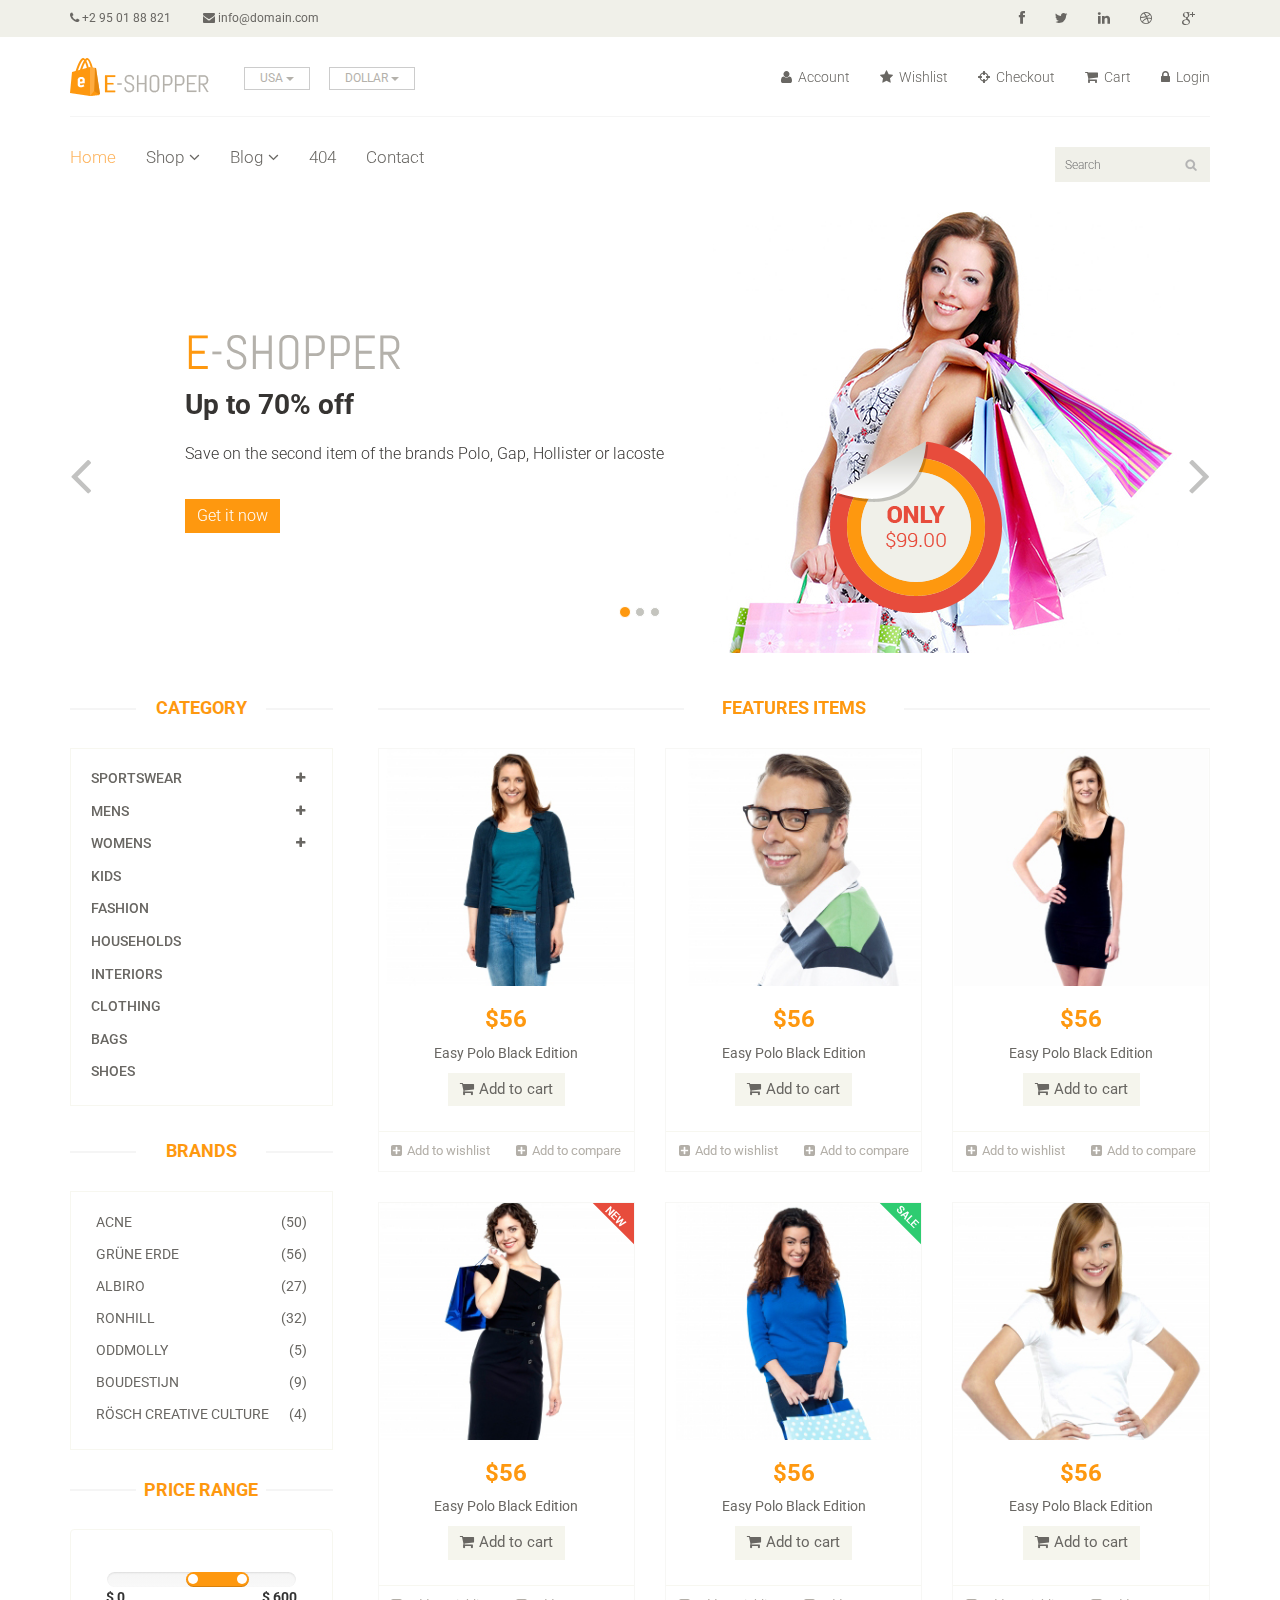
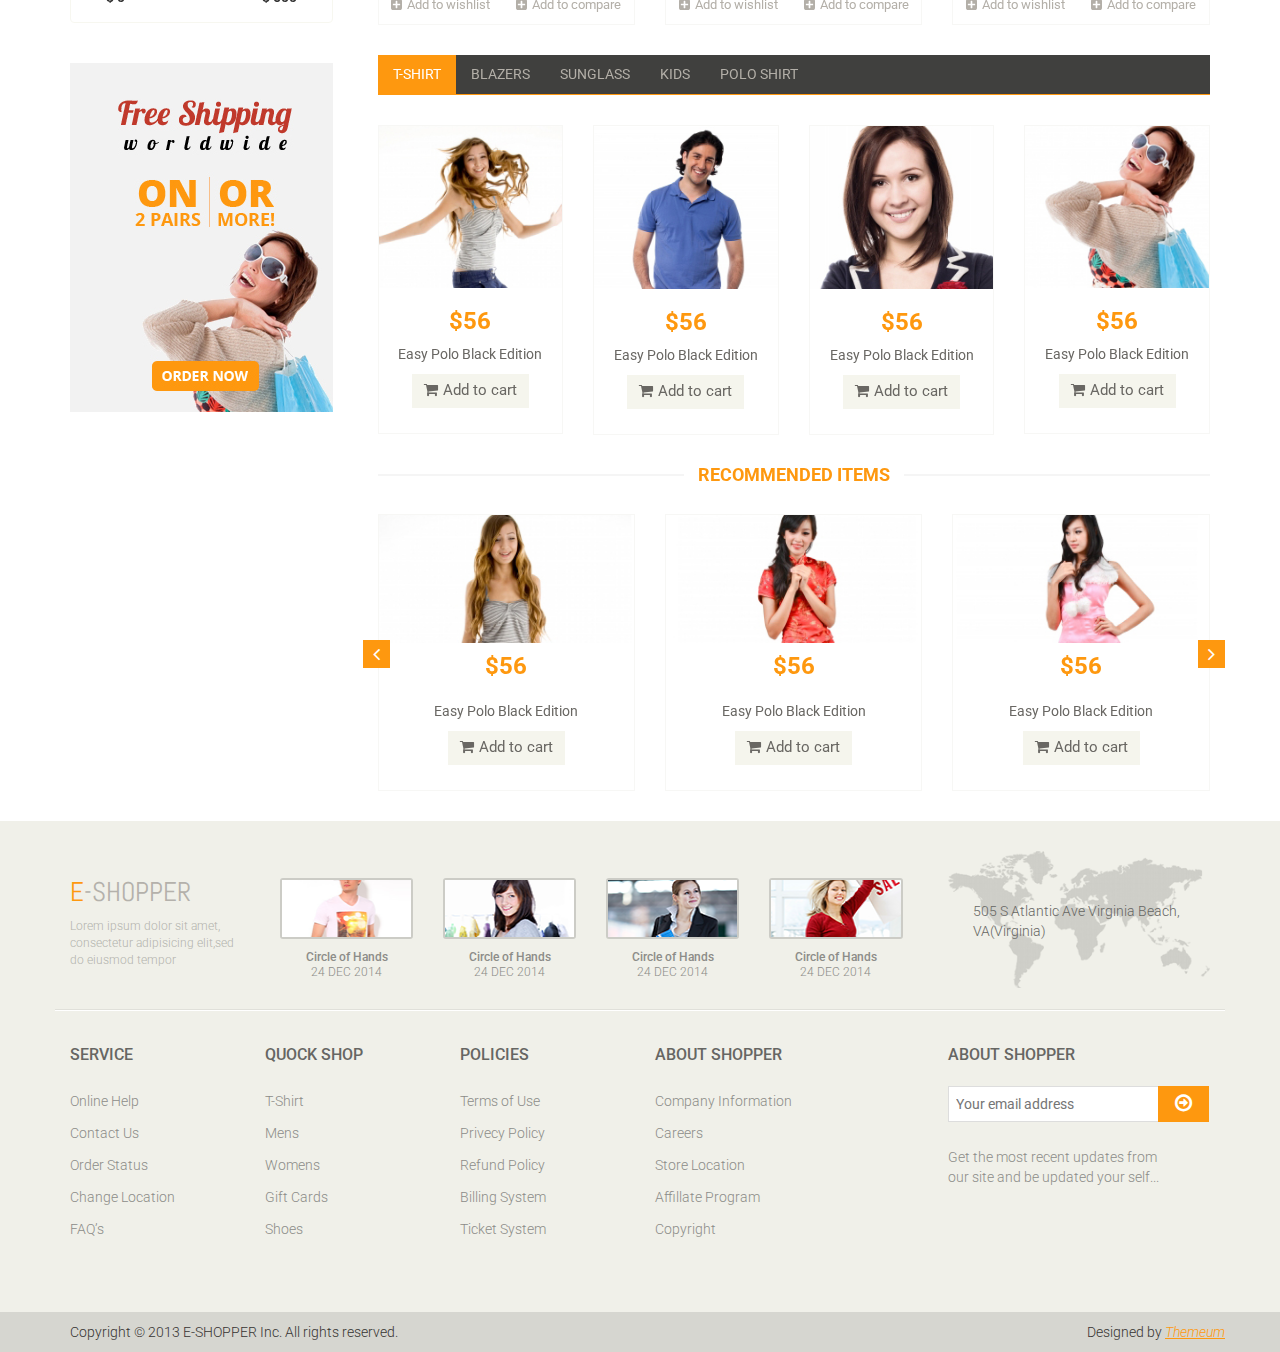
==== index.html @ 691a2422 "ss" ====
<!DOCTYPE html>
<html lang="en">
<head>
    <meta charset="utf-8">
    <meta name="viewport" content="width=device-width, initial-scale=1.0">
    <meta name="description" content="">
    <meta name="author" content="">
    <title>Home | E-Shopper</title>
    <link href="css/bootstrap.min.css" rel="stylesheet">
    <link href="css/font-awesome.min.css" rel="stylesheet">
    <link href="css/prettyPhoto.css" rel="stylesheet">
    <link href="css/price-range.css" rel="stylesheet">
    <link href="css/animate.css" rel="stylesheet">
	<link href="css/main.css" rel="stylesheet">
	<link href="css/responsive.css" rel="stylesheet">
    <!--[if lt IE 9]>
    <script src="js/html5shiv.js"></script>
    <script src="js/respond.min.js"></script>
    <![endif]-->       
    <link rel="shortcut icon" href="images/ico/favicon.ico">
    <link rel="apple-touch-icon-precomposed" sizes="144x144" href="images/ico/apple-touch-icon-144-precomposed.png">
    <link rel="apple-touch-icon-precomposed" sizes="114x114" href="images/ico/apple-touch-icon-114-precomposed.png">
    <link rel="apple-touch-icon-precomposed" sizes="72x72" href="images/ico/apple-touch-icon-72-precomposed.png">
    <link rel="apple-touch-icon-precomposed" href="images/ico/apple-touch-icon-57-precomposed.png">
</head><!--/head-->

<body>
	<header id="header"><!--header-->
		<div class="header_top"><!--header_top-->
			<div class="container">
				<div class="row">
					<div class="col-sm-6">
						<div class="contactinfo">
							<ul class="nav nav-pills">
								<li><a href="#"><i class="fa fa-phone"></i> +2 95 01 88 821</a></li>
								<li><a href="#"><i class="fa fa-envelope"></i> info@domain.com</a></li>
							</ul>
						</div>
					</div>
					<div class="col-sm-6">
						<div class="social-icons pull-right">
							<ul class="nav navbar-nav">
								<li><a href="#"><i class="fa fa-facebook"></i></a></li>
								<li><a href="#"><i class="fa fa-twitter"></i></a></li>
								<li><a href="#"><i class="fa fa-linkedin"></i></a></li>
								<li><a href="#"><i class="fa fa-dribbble"></i></a></li>
								<li><a href="#"><i class="fa fa-google-plus"></i></a></li>
							</ul>
						</div>
					</div>
				</div>
			</div>
		</div><!--/header_top-->
		
		<div class="header-middle"><!--header-middle-->
			<div class="container">
				<div class="row">
					<div class="col-sm-4">
						<div class="logo pull-left">
							<a href="index.html"><img src="images/home/logo.png" alt="" /></a>
						</div>
						<div class="btn-group pull-right">
							<div class="btn-group">
								<button type="button" class="btn btn-default dropdown-toggle usa" data-toggle="dropdown">
									USA
									<span class="caret"></span>
								</button>
								<ul class="dropdown-menu">
									<li><a href="#">Canada</a></li>
									<li><a href="#">UK</a></li>
								</ul>
							</div>
							
							<div class="btn-group">
								<button type="button" class="btn btn-default dropdown-toggle usa" data-toggle="dropdown">
									DOLLAR
									<span class="caret"></span>
								</button>
								<ul class="dropdown-menu">
									<li><a href="#">Canadian Dollar</a></li>
									<li><a href="#">Pound</a></li>
								</ul>
							</div>
						</div>
					</div>
					<div class="col-sm-8">
						<div class="shop-menu pull-right">
							<ul class="nav navbar-nav">
								<li><a href="#"><i class="fa fa-user"></i> Account</a></li>
								<li><a href="#"><i class="fa fa-star"></i> Wishlist</a></li>
								<li><a href="checkout.html"><i class="fa fa-crosshairs"></i> Checkout</a></li>
								<li><a href="cart.html"><i class="fa fa-shopping-cart"></i> Cart</a></li>
								<li><a href="login.html"><i class="fa fa-lock"></i> Login</a></li>
							</ul>
						</div>
					</div>
				</div>
			</div>
		</div><!--/header-middle-->
	
		<div class="header-bottom"><!--header-bottom-->
			<div class="container">
				<div class="row">
					<div class="col-sm-9">
						<div class="navbar-header">
							<button type="button" class="navbar-toggle" data-toggle="collapse" data-target=".navbar-collapse">
								<span class="sr-only">Toggle navigation</span>
								<span class="icon-bar"></span>
								<span class="icon-bar"></span>
								<span class="icon-bar"></span>
							</button>
						</div>
						<div class="mainmenu pull-left">
							<ul class="nav navbar-nav collapse navbar-collapse">
								<li><a href="index.html" class="active">Home</a></li>
								<li class="dropdown"><a href="#">Shop<i class="fa fa-angle-down"></i></a>
                                    <ul role="menu" class="sub-menu">
                                        <li><a href="shop.html">Products</a></li>
										<li><a href="product-details.html">Product Details</a></li> 
										<li><a href="checkout.html">Checkout</a></li> 
										<li><a href="cart.html">Cart</a></li> 
										<li><a href="login.html">Login</a></li> 
                                    </ul>
                                </li> 
								<li class="dropdown"><a href="#">Blog<i class="fa fa-angle-down"></i></a>
                                    <ul role="menu" class="sub-menu">
                                        <li><a href="blog.html">Blog List</a></li>
										<li><a href="blog-single.html">Blog Single</a></li>
                                    </ul>
                                </li> 
								<li><a href="404.html">404</a></li>
								<li><a href="contact-us.html">Contact</a></li>
							</ul>
						</div>
					</div>
					<div class="col-sm-3">
						<div class="search_box pull-right">
							<input type="text" placeholder="Search"/>
						</div>
					</div>
				</div>
			</div>
		</div><!--/header-bottom-->
	</header><!--/header-->
	
	<section id="slider"><!--slider-->
		<div class="container">
			<div class="row">
				<div class="col-sm-12">
					<div id="slider-carousel" class="carousel slide" data-ride="carousel">
						<ol class="carousel-indicators">
							<li data-target="#slider-carousel" data-slide-to="0" class="active"></li>
							<li data-target="#slider-carousel" data-slide-to="1"></li>
							<li data-target="#slider-carousel" data-slide-to="2"></li>
						</ol>
						
						<div class="carousel-inner">
							<div class="item active">
								<div class="col-sm-6">
									<h1><span>E</span>-SHOPPER</h1>
									<h2>Up to 70% off</h2>
									<p>Save on the second item of the brands Polo, Gap, Hollister or lacoste</p>
									<button type="button" class="btn btn-default get">Get it now</button>
								</div>
								<div class="col-sm-6">
									<img src="images/home/girl1.jpg" class="girl img-responsive" alt="" />
									<img src="images/home/pricing.png"  class="pricing" alt="" />
								</div>
							</div>
							<div class="item">
								<div class="col-sm-6">
									<h1><span>New</span> collection</h1>
									
									<p>Keep up with the latest trends, thanks to our women’s new arrivals. Browse the freshest of styles in our summer collection </p>
									<button type="button" class="btn btn-default get">Get it now</button>
								</div>
								<div class="col-sm-6">
									<img src="images/home/girl2.jpg" class="girl img-responsive" alt="" />
									<img src="images/home/pricing.png"  class="pricing" alt="" />
								</div>
							</div>
							
							<div class="item">
								<div class="col-sm-6">
									<h1><span>Free</span> Shipping</h1>
									<h2>Get free shipping on your favorite items</h2>
									<p> </p>
									<button type="button" class="btn btn-default get">Get it now</button>
								</div>
								<div class="col-sm-6">
									<img src="images/home/girl3.jpg" class="girl img-responsive" alt="" />
									<img src="images/home/pricing.png" class="pricing" alt="" />
								</div>
							</div>
							
						</div>
						
						<a href="#slider-carousel" class="left control-carousel hidden-xs" data-slide="prev">
							<i class="fa fa-angle-left"></i>
						</a>
						<a href="#slider-carousel" class="right control-carousel hidden-xs" data-slide="next">
							<i class="fa fa-angle-right"></i>
						</a>
					</div>
					
				</div>
			</div>
		</div>
	</section><!--/slider-->
	
	<section>
		<div class="container">
			<div class="row">
				<div class="col-sm-3">
					<div class="left-sidebar">
						<h2>Category</h2>
						<div class="panel-group category-products" id="accordian"><!--category-productsr-->
							<div class="panel panel-default">
								<div class="panel-heading">
									<h4 class="panel-title">
										<a data-toggle="collapse" data-parent="#accordian" href="#sportswear">
											<span class="badge pull-right"><i class="fa fa-plus"></i></span>
											Sportswear
										</a>
									</h4>
								</div>
								<div id="sportswear" class="panel-collapse collapse">
									<div class="panel-body">
										<ul>
											<li><a href="#">Nike </a></li>
											<li><a href="#">Under Armour </a></li>
											<li><a href="#">Adidas </a></li>
											<li><a href="#">Puma</a></li>
											<li><a href="#">ASICS </a></li>
										</ul>
									</div>
								</div>
							</div>
							<div class="panel panel-default">
								<div class="panel-heading">
									<h4 class="panel-title">
										<a data-toggle="collapse" data-parent="#accordian" href="#mens">
											<span class="badge pull-right"><i class="fa fa-plus"></i></span>
											Mens
										</a>
									</h4>
								</div>
								<div id="mens" class="panel-collapse collapse">
									<div class="panel-body">
										<ul>
											<li><a href="#">Fendi</a></li>
											<li><a href="#">Guess</a></li>
											<li><a href="#">Valentino</a></li>
											<li><a href="#">Dior</a></li>
											<li><a href="#">Versace</a></li>
											<li><a href="#">Armani</a></li>
											<li><a href="#">Prada</a></li>
											<li><a href="#">Dolce and Gabbana</a></li>
											<li><a href="#">Chanel</a></li>
											<li><a href="#">Gucci</a></li>
										</ul>
									</div>
								</div>
							</div>
							
							<div class="panel panel-default">
								<div class="panel-heading">
									<h4 class="panel-title">
										<a data-toggle="collapse" data-parent="#accordian" href="#womens">
											<span class="badge pull-right"><i class="fa fa-plus"></i></span>
											Womens
										</a>
									</h4>
								</div>
								<div id="womens" class="panel-collapse collapse">
									<div class="panel-body">
										<ul>
											<li><a href="#">Fendi</a></li>
											<li><a href="#">Guess</a></li>
											<li><a href="#">Valentino</a></li>
											<li><a href="#">Dior</a></li>
											<li><a href="#">Versace</a></li>
										</ul>
									</div>
								</div>
							</div>
							<div class="panel panel-default">
								<div class="panel-heading">
									<h4 class="panel-title"><a href="#">Kids</a></h4>
								</div>
							</div>
							<div class="panel panel-default">
								<div class="panel-heading">
									<h4 class="panel-title"><a href="#">Fashion</a></h4>
								</div>
							</div>
							<div class="panel panel-default">
								<div class="panel-heading">
									<h4 class="panel-title"><a href="#">Households</a></h4>
								</div>
							</div>
							<div class="panel panel-default">
								<div class="panel-heading">
									<h4 class="panel-title"><a href="#">Interiors</a></h4>
								</div>
							</div>
							<div class="panel panel-default">
								<div class="panel-heading">
									<h4 class="panel-title"><a href="#">Clothing</a></h4>
								</div>
							</div>
							<div class="panel panel-default">
								<div class="panel-heading">
									<h4 class="panel-title"><a href="#">Bags</a></h4>
								</div>
							</div>
							<div class="panel panel-default">
								<div class="panel-heading">
									<h4 class="panel-title"><a href="#">Shoes</a></h4>
								</div>
							</div>
						</div><!--/category-products-->
					
						<div class="brands_products"><!--brands_products-->
							<h2>Brands</h2>
							<div class="brands-name">
								<ul class="nav nav-pills nav-stacked">
									<li><a href="#"> <span class="pull-right">(50)</span>Acne</a></li>
									<li><a href="#"> <span class="pull-right">(56)</span>Grüne Erde</a></li>
									<li><a href="#"> <span class="pull-right">(27)</span>Albiro</a></li>
									<li><a href="#"> <span class="pull-right">(32)</span>Ronhill</a></li>
									<li><a href="#"> <span class="pull-right">(5)</span>Oddmolly</a></li>
									<li><a href="#"> <span class="pull-right">(9)</span>Boudestijn</a></li>
									<li><a href="#"> <span class="pull-right">(4)</span>Rösch creative culture</a></li>
								</ul>
							</div>
						</div><!--/brands_products-->
						
						<div class="price-range"><!--price-range-->
							<h2>Price Range</h2>
							<div class="well text-center">
								 <input type="text" class="span2" value="" data-slider-min="0" data-slider-max="600" data-slider-step="5" data-slider-value="[250,450]" id="sl2" ><br />
								 <b class="pull-left">$ 0</b> <b class="pull-right">$ 600</b>
							</div>
						</div><!--/price-range-->
						
						<div class="shipping text-center"><!--shipping-->
							<img src="images/home/shipping.jpg" alt="" />
						</div><!--/shipping-->
					
					</div>
				</div>
				
				<div class="col-sm-9 padding-right">
					<div class="features_items"><!--features_items-->
						<h2 class="title text-center">Features Items</h2>
						<div class="col-sm-4">
							<div class="product-image-wrapper">
								<div class="single-products">
										<div class="productinfo text-center">
											<img src="images/home/product1.jpg" alt="" />
											<h2>$56</h2>
											<p>Easy Polo Black Edition</p>
											<a href="#" class="btn btn-default add-to-cart"><i class="fa fa-shopping-cart"></i>Add to cart</a>
										</div>
										<div class="product-overlay">
											<div class="overlay-content">
												<h2>$56</h2>
												<p>Easy Polo Black Edition</p>
												<a href="#" class="btn btn-default add-to-cart"><i class="fa fa-shopping-cart"></i>Add to cart</a>
											</div>
										</div>
								</div>
								<div class="choose">
									<ul class="nav nav-pills nav-justified">
										<li><a href="#"><i class="fa fa-plus-square"></i>Add to wishlist</a></li>
										<li><a href="#"><i class="fa fa-plus-square"></i>Add to compare</a></li>
									</ul>
								</div>
							</div>
						</div>
						<div class="col-sm-4">
							<div class="product-image-wrapper">
								<div class="single-products">
									<div class="productinfo text-center">
										<img src="images/home/product2.jpg" alt="" />
										<h2>$56</h2>
										<p>Easy Polo Black Edition</p>
										<a href="#" class="btn btn-default add-to-cart"><i class="fa fa-shopping-cart"></i>Add to cart</a>
									</div>
									<div class="product-overlay">
										<div class="overlay-content">
											<h2>$56</h2>
											<p>Easy Polo Black Edition</p>
											<a href="#" class="btn btn-default add-to-cart"><i class="fa fa-shopping-cart"></i>Add to cart</a>
										</div>
									</div>
								</div>
								<div class="choose">
									<ul class="nav nav-pills nav-justified">
										<li><a href="#"><i class="fa fa-plus-square"></i>Add to wishlist</a></li>
										<li><a href="#"><i class="fa fa-plus-square"></i>Add to compare</a></li>
									</ul>
								</div>
							</div>
						</div>
						<div class="col-sm-4">
							<div class="product-image-wrapper">
								<div class="single-products">
									<div class="productinfo text-center">
										<img src="images/home/product3.jpg" alt="" />
										<h2>$56</h2>
										<p>Easy Polo Black Edition</p>
										<a href="#" class="btn btn-default add-to-cart"><i class="fa fa-shopping-cart"></i>Add to cart</a>
									</div>
									<div class="product-overlay">
										<div class="overlay-content">
											<h2>$56</h2>
											<p>Easy Polo Black Edition</p>
											<a href="#" class="btn btn-default add-to-cart"><i class="fa fa-shopping-cart"></i>Add to cart</a>
										</div>
									</div>
								</div>
								<div class="choose">
									<ul class="nav nav-pills nav-justified">
										<li><a href="#"><i class="fa fa-plus-square"></i>Add to wishlist</a></li>
										<li><a href="#"><i class="fa fa-plus-square"></i>Add to compare</a></li>
									</ul>
								</div>
							</div>
						</div>
						<div class="col-sm-4">
							<div class="product-image-wrapper">
								<div class="single-products">
									<div class="productinfo text-center">
										<img src="images/home/product4.jpg" alt="" />
										<h2>$56</h2>
										<p>Easy Polo Black Edition</p>
										<a href="product-details.html" class="btn btn-default add-to-cart"><i class="fa fa-shopping-cart"></i>Add to cart</a>
									</div>
									<div class="product-overlay">
										<div class="overlay-content">
											<h2>$56</h2>
											<p>Easy Polo Black Edition</p>
											<a href="product-details.html" class="btn btn-default add-to-cart"><i class="fa fa-shopping-cart"></i>Add to cart</a>
										</div>
									</div>
									<img src="images/home/new.png" class="new" alt="" />
								</div>
								<div class="choose">
									<ul class="nav nav-pills nav-justified">
										<li><a href="#"><i class="fa fa-plus-square"></i>Add to wishlist</a></li>
										<li><a href="#"><i class="fa fa-plus-square"></i>Add to compare</a></li>
									</ul>
								</div>
							</div>
						</div>
						<div class="col-sm-4">
							<div class="product-image-wrapper">
								<div class="single-products">
									<div class="productinfo text-center">
										<img src="images/home/product5.jpg" alt="" />
										<h2>$56</h2>
										<p>Easy Polo Black Edition</p>
										<a href="#" class="btn btn-default add-to-cart"><i class="fa fa-shopping-cart"></i>Add to cart</a>
									</div>
									<div class="product-overlay">
										<div class="overlay-content">
											<h2>$56</h2>
											<p>Easy Polo Black Edition</p>
											<a href="#" class="btn btn-default add-to-cart"><i class="fa fa-shopping-cart"></i>Add to cart</a>
										</div>
									</div>
									<img src="images/home/sale.png" class="new" alt="" />
								</div>
								<div class="choose">
									<ul class="nav nav-pills nav-justified">
										<li><a href="#"><i class="fa fa-plus-square"></i>Add to wishlist</a></li>
										<li><a href="#"><i class="fa fa-plus-square"></i>Add to compare</a></li>
									</ul>
								</div>
							</div>
						</div>
						<div class="col-sm-4">
							<div class="product-image-wrapper">
								<div class="single-products">
									<div class="productinfo text-center">
										<img src="images/home/product6.jpg" alt="" />
										<h2>$56</h2>
										<p>Easy Polo Black Edition</p>
										<a href="#" class="btn btn-default add-to-cart"><i class="fa fa-shopping-cart"></i>Add to cart</a>
									</div>
								
								</div>
								<div class="choose">
									<ul class="nav nav-pills nav-justified">
										<li><a href="#"><i class="fa fa-plus-square"></i>Add to wishlist</a></li>
										<li><a href="#"><i class="fa fa-plus-square"></i>Add to compare</a></li>
									</ul>
								</div>
							</div>
						</div>
						
					</div><!--features_items-->
					
					<div class="category-tab"><!--category-tab-->
						<div class="col-sm-12">
							<ul class="nav nav-tabs">
								<li class="active"><a href="#tshirt" data-toggle="tab">T-Shirt</a></li>
								<li><a href="#blazers" data-toggle="tab">Blazers</a></li>
								<li><a href="#sunglass" data-toggle="tab">Sunglass</a></li>
								<li><a href="#kids" data-toggle="tab">Kids</a></li>
								<li><a href="#poloshirt" data-toggle="tab">Polo shirt</a></li>
							</ul>
						</div>
						<div class="tab-content">
							<div class="tab-pane fade active in" id="tshirt" >
								<div class="col-sm-3">
									<div class="product-image-wrapper">
										<div class="single-products">
											<div class="productinfo text-center">
												<img src="images/home/gallery1.jpg" alt="" />
												<h2>$56</h2>
												<p>Easy Polo Black Edition</p>
												<a href="#" class="btn btn-default add-to-cart"><i class="fa fa-shopping-cart"></i>Add to cart</a>
											</div>
											
										</div>
									</div>
								</div>
								<div class="col-sm-3">
									<div class="product-image-wrapper">
										<div class="single-products">
											<div class="productinfo text-center">
												<img src="images/home/gallery2.jpg" alt="" />
												<h2>$56</h2>
												<p>Easy Polo Black Edition</p>
												<a href="#" class="btn btn-default add-to-cart"><i class="fa fa-shopping-cart"></i>Add to cart</a>
											</div>
											
										</div>
									</div>
								</div>
								<div class="col-sm-3">
									<div class="product-image-wrapper">
										<div class="single-products">
											<div class="productinfo text-center">
												<img src="images/home/gallery3.jpg" alt="" />
												<h2>$56</h2>
												<p>Easy Polo Black Edition</p>
												<a href="#" class="btn btn-default add-to-cart"><i class="fa fa-shopping-cart"></i>Add to cart</a>
											</div>
											
										</div>
									</div>
								</div>
								<div class="col-sm-3">
									<div class="product-image-wrapper">
										<div class="single-products">
											<div class="productinfo text-center">
												<img src="images/home/gallery4.jpg" alt="" />
												<h2>$56</h2>
												<p>Easy Polo Black Edition</p>
												<a href="#" class="btn btn-default add-to-cart"><i class="fa fa-shopping-cart"></i>Add to cart</a>
											</div>
											
										</div>
									</div>
								</div>
							</div>
							
							<div class="tab-pane fade" id="blazers" >
								<div class="col-sm-3">
									<div class="product-image-wrapper">
										<div class="single-products">
											<div class="productinfo text-center">
												<img src="images/home/gallery4.jpg" alt="" />
												<h2>$56</h2>
												<p>Easy Polo Black Edition</p>
												<a href="#" class="btn btn-default add-to-cart"><i class="fa fa-shopping-cart"></i>Add to cart</a>
											</div>
											
										</div>
									</div>
								</div>
								<div class="col-sm-3">
									<div class="product-image-wrapper">
										<div class="single-products">
											<div class="productinfo text-center">
												<img src="images/home/gallery3.jpg" alt="" />
												<h2>$56</h2>
												<p>Easy Polo Black Edition</p>
												<a href="#" class="btn btn-default add-to-cart"><i class="fa fa-shopping-cart"></i>Add to cart</a>
											</div>
											
										</div>
									</div>
								</div>
								<div class="col-sm-3">
									<div class="product-image-wrapper">
										<div class="single-products">
											<div class="productinfo text-center">
												<img src="images/home/gallery2.jpg" alt="" />
												<h2>$56</h2>
												<p>Easy Polo Black Edition</p>
												<a href="#" class="btn btn-default add-to-cart"><i class="fa fa-shopping-cart"></i>Add to cart</a>
											</div>
											
										</div>
									</div>
								</div>
								<div class="col-sm-3">
									<div class="product-image-wrapper">
										<div class="single-products">
											<div class="productinfo text-center">
												<img src="images/home/gallery1.jpg" alt="" />
												<h2>$56</h2>
												<p>Easy Polo Black Edition</p>
												<a href="#" class="btn btn-default add-to-cart"><i class="fa fa-shopping-cart"></i>Add to cart</a>
											</div>
											
										</div>
									</div>
								</div>
							</div>
							
							<div class="tab-pane fade" id="sunglass" >
								<div class="col-sm-3">
									<div class="product-image-wrapper">
										<div class="single-products">
											<div class="productinfo text-center">
												<img src="images/home/gallery3.jpg" alt="" />
												<h2>$56</h2>
												<p>Easy Polo Black Edition</p>
												<a href="#" class="btn btn-default add-to-cart"><i class="fa fa-shopping-cart"></i>Add to cart</a>
											</div>
											
										</div>
									</div>
								</div>
								<div class="col-sm-3">
									<div class="product-image-wrapper">
										<div class="single-products">
											<div class="productinfo text-center">
												<img src="images/home/gallery4.jpg" alt="" />
												<h2>$56</h2>
												<p>Easy Polo Black Edition</p>
												<a href="#" class="btn btn-default add-to-cart"><i class="fa fa-shopping-cart"></i>Add to cart</a>
											</div>
											
										</div>
									</div>
								</div>
								<div class="col-sm-3">
									<div class="product-image-wrapper">
										<div class="single-products">
											<div class="productinfo text-center">
												<img src="images/home/gallery1.jpg" alt="" />
												<h2>$56</h2>
												<p>Easy Polo Black Edition</p>
												<a href="#" class="btn btn-default add-to-cart"><i class="fa fa-shopping-cart"></i>Add to cart</a>
											</div>
											
										</div>
									</div>
								</div>
								<div class="col-sm-3">
									<div class="product-image-wrapper">
										<div class="single-products">
											<div class="productinfo text-center">
												<img src="images/home/gallery2.jpg" alt="" />
												<h2>$56</h2>
												<p>Easy Polo Black Edition</p>
												<a href="#" class="btn btn-default add-to-cart"><i class="fa fa-shopping-cart"></i>Add to cart</a>
											</div>
											
										</div>
									</div>
								</div>
							</div>
							
							<div class="tab-pane fade" id="kids" >
								<div class="col-sm-3">
									<div class="product-image-wrapper">
										<div class="single-products">
											<div class="productinfo text-center">
												<img src="images/home/gallery1.jpg" alt="" />
												<h2>$56</h2>
												<p>Easy Polo Black Edition</p>
												<a href="#" class="btn btn-default add-to-cart"><i class="fa fa-shopping-cart"></i>Add to cart</a>
											</div>
											
										</div>
									</div>
								</div>
								<div class="col-sm-3">
									<div class="product-image-wrapper">
										<div class="single-products">
											<div class="productinfo text-center">
												<img src="images/home/gallery2.jpg" alt="" />
												<h2>$56</h2>
												<p>Easy Polo Black Edition</p>
												<a href="#" class="btn btn-default add-to-cart"><i class="fa fa-shopping-cart"></i>Add to cart</a>
											</div>
											
										</div>
									</div>
								</div>
								<div class="col-sm-3">
									<div class="product-image-wrapper">
										<div class="single-products">
											<div class="productinfo text-center">
												<img src="images/home/gallery3.jpg" alt="" />
												<h2>$56</h2>
												<p>Easy Polo Black Edition</p>
												<a href="#" class="btn btn-default add-to-cart"><i class="fa fa-shopping-cart"></i>Add to cart</a>
											</div>
											
										</div>
									</div>
								</div>
								<div class="col-sm-3">
									<div class="product-image-wrapper">
										<div class="single-products">
											<div class="productinfo text-center">
												<img src="images/home/gallery4.jpg" alt="" />
												<h2>$56</h2>
												<p>Easy Polo Black Edition</p>
												<a href="#" class="btn btn-default add-to-cart"><i class="fa fa-shopping-cart"></i>Add to cart</a>
											</div>
											
										</div>
									</div>
								</div>
							</div>
							
							<div class="tab-pane fade" id="poloshirt" >
								<div class="col-sm-3">
									<div class="product-image-wrapper">
										<div class="single-products">
											<div class="productinfo text-center">
												<img src="images/home/gallery2.jpg" alt="" />
												<h2>$56</h2>
												<p>Easy Polo Black Edition</p>
												<a href="#" class="btn btn-default add-to-cart"><i class="fa fa-shopping-cart"></i>Add to cart</a>
											</div>
											
										</div>
									</div>
								</div>
								<div class="col-sm-3">
									<div class="product-image-wrapper">
										<div class="single-products">
											<div class="productinfo text-center">
												<img src="images/home/gallery4.jpg" alt="" />
												<h2>$56</h2>
												<p>Easy Polo Black Edition</p>
												<a href="#" class="btn btn-default add-to-cart"><i class="fa fa-shopping-cart"></i>Add to cart</a>
											</div>
											
										</div>
									</div>
								</div>
								<div class="col-sm-3">
									<div class="product-image-wrapper">
										<div class="single-products">
											<div class="productinfo text-center">
												<img src="images/home/gallery3.jpg" alt="" />
												<h2>$56</h2>
												<p>Easy Polo Black Edition</p>
												<a href="#" class="btn btn-default add-to-cart"><i class="fa fa-shopping-cart"></i>Add to cart</a>
											</div>
											
										</div>
									</div>
								</div>
								<div class="col-sm-3">
									<div class="product-image-wrapper">
										<div class="single-products">
											<div class="productinfo text-center">
												<img src="images/home/gallery1.jpg" alt="" />
												<h2>$56</h2>
												<p>Easy Polo Black Edition</p>
												<a href="#" class="btn btn-default add-to-cart"><i class="fa fa-shopping-cart"></i>Add to cart</a>
											</div>
											
										</div>
									</div>
								</div>
							</div>
						</div>
					</div><!--/category-tab-->
					
					<div class="recommended_items"><!--recommended_items-->
						<h2 class="title text-center">recommended items</h2>
						
						<div id="recommended-item-carousel" class="carousel slide" data-ride="carousel">
							<div class="carousel-inner">
								<div class="item active">	
									<div class="col-sm-4">
										<div class="product-image-wrapper">
											<div class="single-products">
												<div class="productinfo text-center">
													<img src="images/home/recommend1.jpg" alt="" />
													<h2>$56</h2>
													<p>Easy Polo Black Edition</p>
													<a href="#" class="btn btn-default add-to-cart"><i class="fa fa-shopping-cart"></i>Add to cart</a>
												</div>
												
											</div>
										</div>
									</div>
									<div class="col-sm-4">
										<div class="product-image-wrapper">
											<div class="single-products">
												<div class="productinfo text-center">
													<img src="images/home/recommend2.jpg" alt="" />
													<h2>$56</h2>
													<p>Easy Polo Black Edition</p>
													<a href="#" class="btn btn-default add-to-cart"><i class="fa fa-shopping-cart"></i>Add to cart</a>
												</div>
												
											</div>
										</div>
									</div>
									<div class="col-sm-4">
										<div class="product-image-wrapper">
											<div class="single-products">
												<div class="productinfo text-center">
													<img src="images/home/recommend3.jpg" alt="" />
													<h2>$56</h2>
													<p>Easy Polo Black Edition</p>
													<a href="#" class="btn btn-default add-to-cart"><i class="fa fa-shopping-cart"></i>Add to cart</a>
												</div>
												
											</div>
										</div>
									</div>
								</div>
								<div class="item">	
									<div class="col-sm-4">
										<div class="product-image-wrapper">
											<div class="single-products">
												<div class="productinfo text-center">
													<img src="images/home/recommend1.jpg" alt="" />
													<h2>$56</h2>
													<p>Easy Polo Black Edition</p>
													<a href="#" class="btn btn-default add-to-cart"><i class="fa fa-shopping-cart"></i>Add to cart</a>
												</div>
												
											</div>
										</div>
									</div>
									<div class="col-sm-4">
										<div class="product-image-wrapper">
											<div class="single-products">
												<div class="productinfo text-center">
													<img src="images/home/recommend2.jpg" alt="" />
													<h2>$56</h2>
													<p>Easy Polo Black Edition</p>
													<a href="#" class="btn btn-default add-to-cart"><i class="fa fa-shopping-cart"></i>Add to cart</a>
												</div>
												
											</div>
										</div>
									</div>
									<div class="col-sm-4">
										<div class="product-image-wrapper">
											<div class="single-products">
												<div class="productinfo text-center">
													<img src="images/home/recommend3.jpg" alt="" />
													<h2>$56</h2>
													<p>Easy Polo Black Edition</p>
													<a href="#" class="btn btn-default add-to-cart"><i class="fa fa-shopping-cart"></i>Add to cart</a>
												</div>
												
											</div>
										</div>
									</div>
								</div>
							</div>
							 <a class="left recommended-item-control" href="#recommended-item-carousel" data-slide="prev">
								<i class="fa fa-angle-left"></i>
							  </a>
							  <a class="right recommended-item-control" href="#recommended-item-carousel" data-slide="next">
								<i class="fa fa-angle-right"></i>
							  </a>			
						</div>
					</div><!--/recommended_items-->
					
				</div>
			</div>
		</div>
	</section>
	
	<footer id="footer"><!--Footer-->
		<div class="footer-top">
			<div class="container">
				<div class="row">
					<div class="col-sm-2">
						<div class="companyinfo">
							<h2><span>e</span>-shopper</h2>
							<p>Lorem ipsum dolor sit amet, consectetur adipisicing elit,sed do eiusmod tempor</p>
						</div>
					</div>
					<div class="col-sm-7">
						<div class="col-sm-3">
							<div class="video-gallery text-center">
								<a href="#">
									<div class="iframe-img">
										<img src="images/home/iframe1.png" alt="" />
									</div>
									<div class="overlay-icon">
										<i class="fa fa-play-circle-o"></i>
									</div>
								</a>
								<p>Circle of Hands</p>
								<h2>24 DEC 2014</h2>
							</div>
						</div>
						
						<div class="col-sm-3">
							<div class="video-gallery text-center">
								<a href="#">
									<div class="iframe-img">
										<img src="images/home/iframe2.png" alt="" />
									</div>
									<div class="overlay-icon">
										<i class="fa fa-play-circle-o"></i>
									</div>
								</a>
								<p>Circle of Hands</p>
								<h2>24 DEC 2014</h2>
							</div>
						</div>
						
						<div class="col-sm-3">
							<div class="video-gallery text-center">
								<a href="#">
									<div class="iframe-img">
										<img src="images/home/iframe3.png" alt="" />
									</div>
									<div class="overlay-icon">
										<i class="fa fa-play-circle-o"></i>
									</div>
								</a>
								<p>Circle of Hands</p>
								<h2>24 DEC 2014</h2>
							</div>
						</div>
						
						<div class="col-sm-3">
							<div class="video-gallery text-center">
								<a href="#">
									<div class="iframe-img">
										<img src="images/home/iframe4.png" alt="" />
									</div>
									<div class="overlay-icon">
										<i class="fa fa-play-circle-o"></i>
									</div>
								</a>
								<p>Circle of Hands</p>
								<h2>24 DEC 2014</h2>
							</div>
						</div>
					</div>
					<div class="col-sm-3">
						<div class="address">
							<img src="images/home/map.png" alt="" />
							<p>505 S Atlantic Ave Virginia Beach, VA(Virginia)</p>
						</div>
					</div>
				</div>
			</div>
		</div>
		
		<div class="footer-widget">
			<div class="container">
				<div class="row">
					<div class="col-sm-2">
						<div class="single-widget">
							<h2>Service</h2>
							<ul class="nav nav-pills nav-stacked">
								<li><a href="#">Online Help</a></li>
								<li><a href="#">Contact Us</a></li>
								<li><a href="#">Order Status</a></li>
								<li><a href="#">Change Location</a></li>
								<li><a href="#">FAQ’s</a></li>
							</ul>
						</div>
					</div>
					<div class="col-sm-2">
						<div class="single-widget">
							<h2>Quock Shop</h2>
							<ul class="nav nav-pills nav-stacked">
								<li><a href="#">T-Shirt</a></li>
								<li><a href="#">Mens</a></li>
								<li><a href="#">Womens</a></li>
								<li><a href="#">Gift Cards</a></li>
								<li><a href="#">Shoes</a></li>
							</ul>
						</div>
					</div>
					<div class="col-sm-2">
						<div class="single-widget">
							<h2>Policies</h2>
							<ul class="nav nav-pills nav-stacked">
								<li><a href="#">Terms of Use</a></li>
								<li><a href="#">Privecy Policy</a></li>
								<li><a href="#">Refund Policy</a></li>
								<li><a href="#">Billing System</a></li>
								<li><a href="#">Ticket System</a></li>
							</ul>
						</div>
					</div>
					<div class="col-sm-2">
						<div class="single-widget">
							<h2>About Shopper</h2>
							<ul class="nav nav-pills nav-stacked">
								<li><a href="#">Company Information</a></li>
								<li><a href="#">Careers</a></li>
								<li><a href="#">Store Location</a></li>
								<li><a href="#">Affillate Program</a></li>
								<li><a href="#">Copyright</a></li>
							</ul>
						</div>
					</div>
					<div class="col-sm-3 col-sm-offset-1">
						<div class="single-widget">
							<h2>About Shopper</h2>
							<form action="#" class="searchform">
								<input type="text" placeholder="Your email address" />
								<button type="submit" class="btn btn-default"><i class="fa fa-arrow-circle-o-right"></i></button>
								<p>Get the most recent updates from <br />our site and be updated your self...</p>
							</form>
						</div>
					</div>
					
				</div>
			</div>
		</div>
		
		<div class="footer-bottom">
			<div class="container">
				<div class="row">
					<p class="pull-left">Copyright © 2013 E-SHOPPER Inc. All rights reserved.</p>
					<p class="pull-right">Designed by <span><a target="_blank" href="http://www.themeum.com">Themeum</a></span></p>
				</div>
			</div>
		</div>
		
	</footer><!--/Footer-->
	

  
    <script src="js/jquery.js"></script>
	<script src="js/bootstrap.min.js"></script>
	<script src="js/jquery.scrollUp.min.js"></script>
	<script src="js/price-range.js"></script>
    <script src="js/jquery.prettyPhoto.js"></script>
    <script src="js/main.js"></script>
</body>
</html>
---- css/prettyPhoto.css ----
div.pp_default .pp_top,div.pp_default .pp_top .pp_middle,div.pp_default .pp_top .pp_left,div.pp_default .pp_top .pp_right,div.pp_default .pp_bottom,div.pp_default .pp_bottom .pp_left,div.pp_default .pp_bottom .pp_middle,div.pp_default .pp_bottom .pp_right{height:13px}
div.pp_default .pp_top .pp_left{background:url(../images/prettyPhoto/default/sprite.png) -78px -93px no-repeat}
div.pp_default .pp_top .pp_middle{background:url(../images/prettyPhoto/default/sprite_x.png) top left repeat-x}
div.pp_default .pp_top .pp_right{background:url(../images/prettyPhoto/default/sprite.png) -112px -93px no-repeat}
div.pp_default .pp_content .ppt{color:#f8f8f8}
div.pp_default .pp_content_container .pp_left{background:url(../images/prettyPhoto/default/sprite_y.png) -7px 0 repeat-y;padding-left:13px}
div.pp_default .pp_content_container .pp_right{background:url(../images/prettyPhoto/default/sprite_y.png) top right repeat-y;padding-right:13px}
div.pp_default .pp_next:hover{background:url(../images/prettyPhoto/default/sprite_next.png) center right no-repeat;cursor:pointer}
div.pp_default .pp_previous:hover{background:url(../images/prettyPhoto/default/sprite_prev.png) center left no-repeat;cursor:pointer}
div.pp_default .pp_expand{background:url(../images/prettyPhoto/default/sprite.png) 0 -29px no-repeat;cursor:pointer;width:28px;height:28px}
div.pp_default .pp_expand:hover{background:url(../images/prettyPhoto/default/sprite.png) 0 -56px no-repeat;cursor:pointer}
div.pp_default .pp_contract{background:url(../images/prettyPhoto/default/sprite.png) 0 -84px no-repeat;cursor:pointer;width:28px;height:28px}
div.pp_default .pp_contract:hover{background:url(../images/prettyPhoto/default/sprite.png) 0 -113px no-repeat;cursor:pointer}
div.pp_default .pp_close{width:30px;height:30px;background:url(../images/prettyPhoto/default/sprite.png) 2px 1px no-repeat;cursor:pointer}
div.pp_default .pp_gallery ul li a{background:url(../images/prettyPhoto/default/default_thumb.png) center center #f8f8f8;border:1px solid #aaa}
div.pp_default .pp_social{margin-top:7px}
div.pp_default .pp_gallery a.pp_arrow_previous,div.pp_default .pp_gallery a.pp_arrow_next{position:static;left:auto}
div.pp_default .pp_nav .pp_play,div.pp_default .pp_nav .pp_pause{background:url(../images/prettyPhoto/default/sprite.png) -51px 1px no-repeat;height:30px;width:30px}
div.pp_default .pp_nav .pp_pause{background-position:-51px -29px}
div.pp_default a.pp_arrow_previous,div.pp_default a.pp_arrow_next{background:url(../images/prettyPhoto/default/sprite.png) -31px -3px no-repeat;height:20px;width:20px;margin:4px 0 0}
div.pp_default a.pp_arrow_next{left:52px;background-position:-82px -3px}
div.pp_default .pp_content_container .pp_details{margin-top:5px}
div.pp_default .pp_nav{clear:none;height:30px;width:110px;position:relative}
div.pp_default .pp_nav .currentTextHolder{font-family:Georgia;font-style:italic;color:#999;font-size:11px;left:75px;line-height:25px;position:absolute;top:2px;margin:0;padding:0 0 0 10px}
div.pp_default .pp_close:hover,div.pp_default .pp_nav .pp_play:hover,div.pp_default .pp_nav .pp_pause:hover,div.pp_default .pp_arrow_next:hover,div.pp_default .pp_arrow_previous:hover{opacity:0.7}
div.pp_default .pp_description{font-size:11px;font-weight:700;line-height:14px;margin:5px 50px 5px 0}
div.pp_default .pp_bottom .pp_left{background:url(../images/prettyPhoto/default/sprite.png) -78px -127px no-repeat}
div.pp_default .pp_bottom .pp_middle{background:url(../images/prettyPhoto/default/sprite_x.png) bottom left repeat-x}
div.pp_default .pp_bottom .pp_right{background:url(../images/prettyPhoto/default/sprite.png) -112px -127px no-repeat}
div.pp_default .pp_loaderIcon{background:url(../images/prettyPhoto/default/loader.gif) center center no-repeat}
div.light_rounded .pp_top .pp_left{background:url(../images/prettyPhoto/light_rounded/sprite.png) -88px -53px no-repeat}
div.light_rounded .pp_top .pp_right{background:url(../images/prettyPhoto/light_rounded/sprite.png) -110px -53px no-repeat}
div.light_rounded .pp_next:hover{background:url(../images/prettyPhoto/light_rounded/btnNext.png) center right no-repeat;cursor:pointer}
div.light_rounded .pp_previous:hover{background:url(../images/prettyPhoto/light_rounded/btnPrevious.png) center left no-repeat;cursor:pointer}
div.light_rounded .pp_expand{background:url(../images/prettyPhoto/light_rounded/sprite.png) -31px -26px no-repeat;cursor:pointer}
div.light_rounded .pp_expand:hover{background:url(../images/prettyPhoto/light_rounded/sprite.png) -31px -47px no-repeat;cursor:pointer}
div.light_rounded .pp_contract{background:url(../images/prettyPhoto/light_rounded/sprite.png) 0 -26px no-repeat;cursor:pointer}
div.light_rounded .pp_contract:hover{background:url(../images/prettyPhoto/light_rounded/sprite.png) 0 -47px no-repeat;cursor:pointer}
div.light_rounded .pp_close{width:75px;height:22px;background:url(../images/prettyPhoto/light_rounded/sprite.png) -1px -1px no-repeat;cursor:pointer}
div.light_rounded .pp_nav .pp_play{background:url(../images/prettyPhoto/light_rounded/sprite.png) -1px -100px no-repeat;height:15px;width:14px}
div.light_rounded .pp_nav .pp_pause{background:url(../images/prettyPhoto/light_rounded/sprite.png) -24px -100px no-repeat;height:15px;width:14px}
div.light_rounded .pp_arrow_previous{background:url(../images/prettyPhoto/light_rounded/sprite.png) 0 -71px no-repeat}
div.light_rounded .pp_arrow_next{background:url(../images/prettyPhoto/light_rounded/sprite.png) -22px -71px no-repeat}
div.light_rounded .pp_bottom .pp_left{background:url(../images/prettyPhoto/light_rounded/sprite.png) -88px -80px no-repeat}
div.light_rounded .pp_bottom .pp_right{background:url(../images/prettyPhoto/light_rounded/sprite.png) -110px -80px no-repeat}
div.dark_rounded .pp_top .pp_left{background:url(../images/prettyPhoto/dark_rounded/sprite.png) -88px -53px no-repeat}
div.dark_rounded .pp_top .pp_right{background:url(../images/prettyPhoto/dark_rounded/sprite.png) -110px -53px no-repeat}
div.dark_rounded .pp_content_container .pp_left{background:url(../images/prettyPhoto/dark_rounded/contentPattern.png) top left repeat-y}
div.dark_rounded .pp_content_container .pp_right{background:url(../images/prettyPhoto/dark_rounded/contentPattern.png) top right repeat-y}
div.dark_rounded .pp_next:hover{background:url(../images/prettyPhoto/dark_rounded/btnNext.png) center right no-repeat;cursor:pointer}
div.dark_rounded .pp_previous:hover{background:url(../images/prettyPhoto/dark_rounded/btnPrevious.png) center left no-repeat;cursor:pointer}
div.dark_rounded .pp_expand{background:url(../images/prettyPhoto/dark_rounded/sprite.png) -31px -26px no-repeat;cursor:pointer}
div.dark_rounded .pp_expand:hover{background:url(../images/prettyPhoto/dark_rounded/sprite.png) -31px -47px no-repeat;cursor:pointer}
div.dark_rounded .pp_contract{background:url(../images/prettyPhoto/dark_rounded/sprite.png) 0 -26px no-repeat;cursor:pointer}
div.dark_rounded .pp_contract:hover{background:url(../images/prettyPhoto/dark_rounded/sprite.png) 0 -47px no-repeat;cursor:pointer}
div.dark_rounded .pp_close{width:75px;height:22px;background:url(../images/prettyPhoto/dark_rounded/sprite.png) -1px -1px no-repeat;cursor:pointer}
div.dark_rounded .pp_description{margin-right:85px;color:#fff}
div.dark_rounded .pp_nav .pp_play{background:url(../images/prettyPhoto/dark_rounded/sprite.png) -1px -100px no-repeat;height:15px;width:14px}
div.dark_rounded .pp_nav .pp_pause{background:url(../images/prettyPhoto/dark_rounded/sprite.png) -24px -100px no-repeat;height:15px;width:14px}
div.dark_rounded .pp_arrow_previous{background:url(../images/prettyPhoto/dark_rounded/sprite.png) 0 -71px no-repeat}
div.dark_rounded .pp_arrow_next{background:url(../images/prettyPhoto/dark_rounded/sprite.png) -22px -71px no-repeat}
div.dark_rounded .pp_bottom .pp_left{background:url(../images/prettyPhoto/dark_rounded/sprite.png) -88px -80px no-repeat}
div.dark_rounded .pp_bottom .pp_right{background:url(../images/prettyPhoto/dark_rounded/sprite.png) -110px -80px no-repeat}
div.dark_rounded .pp_loaderIcon{background:url(../images/prettyPhoto/dark_rounded/loader.gif) center center no-repeat}
div.dark_square .pp_left,div.dark_square .pp_middle,div.dark_square .pp_right,div.dark_square .pp_content{background:#000}
div.dark_square .pp_description{color:#fff;margin:0 85px 0 0}
div.dark_square .pp_loaderIcon{background:url(../images/prettyPhoto/dark_square/loader.gif) center center no-repeat}
div.dark_square .pp_expand{background:url(../images/prettyPhoto/dark_square/sprite.png) -31px -26px no-repeat;cursor:pointer}
div.dark_square .pp_expand:hover{background:url(../images/prettyPhoto/dark_square/sprite.png) -31px -47px no-repeat;cursor:pointer}
div.dark_square .pp_contract{background:url(../images/prettyPhoto/dark_square/sprite.png) 0 -26px no-repeat;cursor:pointer}
div.dark_square .pp_contract:hover{background:url(../images/prettyPhoto/dark_square/sprite.png) 0 -47px no-repeat;cursor:pointer}
div.dark_square .pp_close{width:75px;height:22px;background:url(../images/prettyPhoto/dark_square/sprite.png) -1px -1px no-repeat;cursor:pointer}
div.dark_square .pp_nav{clear:none}
div.dark_square .pp_nav .pp_play{background:url(../images/prettyPhoto/dark_square/sprite.png) -1px -100px no-repeat;height:15px;width:14px}
div.dark_square .pp_nav .pp_pause{background:url(../images/prettyPhoto/dark_square/sprite.png) -24px -100px no-repeat;height:15px;width:14px}
div.dark_square .pp_arrow_previous{background:url(../images/prettyPhoto/dark_square/sprite.png) 0 -71px no-repeat}
div.dark_square .pp_arrow_next{background:url(../images/prettyPhoto/dark_square/sprite.png) -22px -71px no-repeat}
div.dark_square .pp_next:hover{background:url(../images/prettyPhoto/dark_square/btnNext.png) center right no-repeat;cursor:pointer}
div.dark_square .pp_previous:hover{background:url(../images/prettyPhoto/dark_square/btnPrevious.png) center left no-repeat;cursor:pointer}
div.light_square .pp_expand{background:url(../images/prettyPhoto/light_square/sprite.png) -31px -26px no-repeat;cursor:pointer}
div.light_square .pp_expand:hover{background:url(../images/prettyPhoto/light_square/sprite.png) -31px -47px no-repeat;cursor:pointer}
div.light_square .pp_contract{background:url(../images/prettyPhoto/light_square/sprite.png) 0 -26px no-repeat;cursor:pointer}
div.light_square .pp_contract:hover{background:url(../images/prettyPhoto/light_square/sprite.png) 0 -47px no-repeat;cursor:pointer}
div.light_square .pp_close{width:75px;height:22px;background:url(../images/prettyPhoto/light_square/sprite.png) -1px -1px no-repeat;cursor:pointer}
div.light_square .pp_nav .pp_play{background:url(../images/prettyPhoto/light_square/sprite.png) -1px -100px no-repeat;height:15px;width:14px}
div.light_square .pp_nav .pp_pause{background:url(../images/prettyPhoto/light_square/sprite.png) -24px -100px no-repeat;height:15px;width:14px}
div.light_square .pp_arrow_previous{background:url(../images/prettyPhoto/light_square/sprite.png) 0 -71px no-repeat}
div.light_square .pp_arrow_next{background:url(../images/prettyPhoto/light_square/sprite.png) -22px -71px no-repeat}
div.light_square .pp_next:hover{background:url(../images/prettyPhoto/light_square/btnNext.png) center right no-repeat;cursor:pointer}
div.light_square .pp_previous:hover{background:url(../images/prettyPhoto/light_square/btnPrevious.png) center left no-repeat;cursor:pointer}
div.facebook .pp_top .pp_left{background:url(../images/prettyPhoto/facebook/sprite.png) -88px -53px no-repeat}
div.facebook .pp_top .pp_middle{background:url(../images/prettyPhoto/facebook/contentPatternTop.png) top left repeat-x}
div.facebook .pp_top .pp_right{background:url(../images/prettyPhoto/facebook/sprite.png) -110px -53px no-repeat}
div.facebook .pp_content_container .pp_left{background:url(../images/prettyPhoto/facebook/contentPatternLeft.png) top left repeat-y}
div.facebook .pp_content_container .pp_right{background:url(../images/prettyPhoto/facebook/contentPatternRight.png) top right repeat-y}
div.facebook .pp_expand{background:url(../images/prettyPhoto/facebook/sprite.png) -31px -26px no-repeat;cursor:pointer}
div.facebook .pp_expand:hover{background:url(../images/prettyPhoto/facebook/sprite.png) -31px -47px no-repeat;cursor:pointer}
div.facebook .pp_contract{background:url(../images/prettyPhoto/facebook/sprite.png) 0 -26px no-repeat;cursor:pointer}
div.facebook .pp_contract:hover{background:url(../images/prettyPhoto/facebook/sprite.png) 0 -47px no-repeat;cursor:pointer}
div.facebook .pp_close{width:22px;height:22px;background:url(../images/prettyPhoto/facebook/sprite.png) -1px -1px no-repeat;cursor:pointer}
div.facebook .pp_description{margin:0 37px 0 0}
div.facebook .pp_loaderIcon{background:url(../images/prettyPhoto/facebook/loader.gif) center center no-repeat}
div.facebook .pp_arrow_previous{background:url(../images/prettyPhoto/facebook/sprite.png) 0 -71px no-repeat;height:22px;margin-top:0;width:22px}
div.facebook .pp_arrow_previous.disabled{background-position:0 -96px;cursor:default}
div.facebook .pp_arrow_next{background:url(../images/prettyPhoto/facebook/sprite.png) -32px -71px no-repeat;height:22px;margin-top:0;width:22px}
div.facebook .pp_arrow_next.disabled{background-position:-32px -96px;cursor:default}
div.facebook .pp_nav{margin-top:0}
div.facebook .pp_nav p{font-size:15px;padding:0 3px 0 4px}
div.facebook .pp_nav .pp_play{background:url(../images/prettyPhoto/facebook/sprite.png) -1px -123px no-repeat;height:22px;width:22px}
div.facebook .pp_nav .pp_pause{background:url(../images/prettyPhoto/facebook/sprite.png) -32px -123px no-repeat;height:22px;width:22px}
div.facebook .pp_next:hover{background:url(../images/prettyPhoto/facebook/btnNext.png) center right no-repeat;cursor:pointer}
div.facebook .pp_previous:hover{background:url(../images/prettyPhoto/facebook/btnPrevious.png) center left no-repeat;cursor:pointer}
div.facebook .pp_bottom .pp_left{background:url(../images/prettyPhoto/facebook/sprite.png) -88px -80px no-repeat}
div.facebook .pp_bottom .pp_middle{background:url(../images/prettyPhoto/facebook/contentPatternBottom.png) top left repeat-x}
div.facebook .pp_bottom .pp_right{background:url(../images/prettyPhoto/facebook/sprite.png) -110px -80px no-repeat}
div.pp_pic_holder a:focus{outline:none}
div.pp_overlay{background:#000;display:none;left:0;position:absolute;top:0;width:100%;z-index:9500}
div.pp_pic_holder{display:none;position:absolute;width:100px;z-index:10000}
.pp_content{height:40px;min-width:40px}
* html .pp_content{width:40px}
.pp_content_container{position:relative;text-align:left;width:100%}
.pp_content_container .pp_left{padding-left:20px}
.pp_content_container .pp_right{padding-right:20px}
.pp_content_container .pp_details{float:left;margin:10px 0 2px}
.pp_description{display:none;margin:0}
.pp_social{float:left;margin:0}
.pp_social .facebook{float:left;margin-left:5px;width:55px;overflow:hidden}
.pp_social .twitter{float:left}
.pp_nav{clear:right;float:left;margin:3px 10px 0 0}
.pp_nav p{float:left;white-space:nowrap;margin:2px 4px}
.pp_nav .pp_play,.pp_nav .pp_pause{float:left;margin-right:4px;text-indent:-10000px}
a.pp_arrow_previous,a.pp_arrow_next{display:block;float:left;height:15px;margin-top:3px;overflow:hidden;text-indent:-10000px;width:14px}
.pp_hoverContainer{position:absolute;top:0;width:100%;z-index:2000}
.pp_gallery{display:none;left:50%;margin-top:-50px;position:absolute;z-index:10000}
.pp_gallery div{float:left;overflow:hidden;position:relative}
.pp_gallery ul{float:left;height:35px;position:relative;white-space:nowrap;margin:0 0 0 5px;padding:0}
.pp_gallery ul a{border:1px rgba(0,0,0,0.5) solid;display:block;float:left;height:33px;overflow:hidden}
.pp_gallery ul a img{border:0}
.pp_gallery li{display:block;float:left;margin:0 5px 0 0;padding:0}
.pp_gallery li.default a{background:url(../images/prettyPhoto/facebook/default_thumbnail.gif) 0 0 no-repeat;display:block;height:33px;width:50px}
.pp_gallery .pp_arrow_previous,.pp_gallery .pp_arrow_next{margin-top:7px!important}
a.pp_next{background:url(../images/prettyPhoto/light_rounded/btnNext.png) 10000px 10000px no-repeat;display:block;float:right;height:100%;text-indent:-10000px;width:49%}
a.pp_previous{background:url(../images/prettyPhoto/light_rounded/btnNext.png) 10000px 10000px no-repeat;display:block;float:left;height:100%;text-indent:-10000px;width:49%}
a.pp_expand,a.pp_contract{cursor:pointer;display:none;height:20px;position:absolute;right:30px;text-indent:-10000px;top:10px;width:20px;z-index:20000}
a.pp_close{position:absolute;right:0;top:0;display:block;line-height:22px;text-indent:-10000px}
.pp_loaderIcon{display:block;height:24px;left:50%;position:absolute;top:50%;width:24px;margin:-12px 0 0 -12px}
#pp_full_res{line-height:1!important}
#pp_full_res .pp_inline{text-align:left}
#pp_full_res .pp_inline p{margin:0 0 15px}
div.ppt{color:#fff;display:none;font-size:17px;z-index:9999;margin:0 0 5px 15px}
div.pp_default .pp_content,div.light_rounded .pp_content{background-color:#fff}
div.pp_default #pp_full_res .pp_inline,div.light_rounded .pp_content .ppt,div.light_rounded #pp_full_res .pp_inline,div.light_square .pp_content .ppt,div.light_square #pp_full_res .pp_inline,div.facebook .pp_content .ppt,div.facebook #pp_full_res .pp_inline{color:#000}
div.pp_default .pp_gallery ul li a:hover,div.pp_default .pp_gallery ul li.selected a,.pp_gallery ul a:hover,.pp_gallery li.selected a{border-color:#fff}
div.pp_default .pp_details,div.light_rounded .pp_details,div.dark_rounded .pp_details,div.dark_square .pp_details,div.light_square .pp_details,div.facebook .pp_details{position:relative}
div.light_rounded .pp_top .pp_middle,div.light_rounded .pp_content_container .pp_left,div.light_rounded .pp_content_container .pp_right,div.light_rounded .pp_bottom .pp_middle,div.light_square .pp_left,div.light_square .pp_middle,div.light_square .pp_right,div.light_square .pp_content,div.facebook .pp_content{background:#fff}
div.light_rounded .pp_description,div.light_square .pp_description{margin-right:85px}
div.light_rounded .pp_gallery a.pp_arrow_previous,div.light_rounded .pp_gallery a.pp_arrow_next,div.dark_rounded .pp_gallery a.pp_arrow_previous,div.dark_rounded .pp_gallery a.pp_arrow_next,div.dark_square .pp_gallery a.pp_arrow_previous,div.dark_square .pp_gallery a.pp_arrow_next,div.light_square .pp_gallery a.pp_arrow_previous,div.light_square .pp_gallery a.pp_arrow_next{margin-top:12px!important}
div.light_rounded .pp_arrow_previous.disabled,div.dark_rounded .pp_arrow_previous.disabled,div.dark_square .pp_arrow_previous.disabled,div.light_square .pp_arrow_previous.disabled{background-position:0 -87px;cursor:default}
div.light_rounded .pp_arrow_next.disabled,div.dark_rounded .pp_arrow_next.disabled,div.dark_square .pp_arrow_next.disabled,div.light_square .pp_arrow_next.disabled{background-position:-22px -87px;cursor:default}
div.light_rounded .pp_loaderIcon,div.light_square .pp_loaderIcon{background:url(../images/prettyPhoto/light_rounded/loader.gif) center center no-repeat}
div.dark_rounded .pp_top .pp_middle,div.dark_rounded .pp_content,div.dark_rounded .pp_bottom .pp_middle{background:url(../images/prettyPhoto/dark_rounded/contentPattern.png) top left repeat}
div.dark_rounded .currentTextHolder,div.dark_square .currentTextHolder{color:#c4c4c4}
div.dark_rounded #pp_full_res .pp_inline,div.dark_square #pp_full_res .pp_inline{color:#fff}
.pp_top,.pp_bottom{height:20px;position:relative}
* html .pp_top,* html .pp_bottom{padding:0 20px}
.pp_top .pp_left,.pp_bottom .pp_left{height:20px;left:0;position:absolute;width:20px}
.pp_top .pp_middle,.pp_bottom .pp_middle{height:20px;left:20px;position:absolute;right:20px}
* html .pp_top .pp_middle,* html .pp_bottom .pp_middle{left:0;position:static}
.pp_top .pp_right,.pp_bottom .pp_right{height:20px;left:auto;position:absolute;right:0;top:0;width:20px}
.pp_fade,.pp_gallery li.default a img{display:none}
---- css/price-range.css ----
/*!
 * Slider for Bootstrap
 *
 * Copyright 2012 Stefan Petre
 * Licensed under the Apache License v2.0
 * http://www.apache.org/licenses/LICENSE-2.0
 *
 */
.slider {
  display: inline-block;
  vertical-align: middle;
  position: relative;
}
.slider.slider-horizontal {
  width: 210px;
  height: 20px;
}
.slider.slider-horizontal .slider-track {
  height: 15px;
  left: 0;
  margin-top: -5px;
  top: 50%;
  width: 100%;
}
.slider.slider-horizontal .slider-selection {
  height: 100%;
  top: 0;
  bottom: 0;
}
.slider.slider-horizontal .slider-handle {
  margin-left: -12px;
  margin-top: 2px;
}

.left-round{
  margin-left:2px !important;
}

.slider.slider-horizontal .slider-handle.triangle {
  border-width: 0 10px 10px 10px;
  width: 0;
  height: 0;
  border-bottom-color: #0480be;
  margin-top: 0;
}
.slider.slider-vertical {
  height: 210px;
  width: 20px;
}
.slider.slider-vertical .slider-track {
  width: 10px;
  height: 100%;
  margin-left: -5px;
  left: 50%;
  top: 0;
}
.slider.slider-vertical .slider-selection {
  width: 100%;
  left: 0;
  top: 0;
  bottom: 0;
}
.slider.slider-vertical .slider-handle {
  margin-left: -5px;
  margin-top: -10px;
}
.slider.slider-vertical .slider-handle.triangle {
  border-width: 10px 0 10px 10px;
  width: 1px;
  height: 1px;
  border-left-color: #0480be;
  margin-left: 0;
}
.slider input {
  display: none;
}
.slider .tooltip-inner {
  white-space: nowrap;
}
.slider-track {
  position: absolute;
  cursor: pointer;
  background-color: #f7f7f7;
  background-image: -moz-linear-gradient(top, #f5f5f5, #f9f9f9);
  background-image: -webkit-gradient(linear, 0 0, 0 100%, from(#f5f5f5), to(#f9f9f9));
  background-image: -webkit-linear-gradient(top, #f5f5f5, #f9f9f9);
  background-image: -o-linear-gradient(top, #f5f5f5, #f9f9f9);
  background-image: linear-gradient(to bottom, #f5f5f5, #f9f9f9);
  background-repeat: repeat-x;
  filter: progid:DXImageTransform.Microsoft.gradient(startColorstr='#fff5f5f5', endColorstr='#fff9f9f9', GradientType=0);
  -webkit-box-shadow: inset 0 1px 2px rgba(0, 0, 0, 0.1);
  -moz-box-shadow: inset 0 1px 2px rgba(0, 0, 0, 0.1);
  box-shadow: inset 0 1px 2px rgba(0, 0, 0, 0.1);
  -webkit-border-radius: 15px;
  -moz-border-radius: 15px;
  border-radius: 15px;
}

.slider-selection {
  -moz-box-sizing: border-box;
  background: none repeat scroll 0 0 #FE980F;
  border-radius: 15px;
  box-shadow: 0 -1px 0 rgba(0, 0, 0, 0.15) inset;
  position: absolute;
}

.slider-handle {
  background: #fff;
  box-shadow:none;
  height: 10px;
  opacity: 1;
  position: absolute;
  width: 10px;
}

.slider-handle.round {
  -webkit-border-radius: 20px;
  -moz-border-radius: 20px;
  border-radius: 20px;
}
.slider-handle.triangle {
  background: transparent none;
}
---- css/main.css ----
﻿
/*************************
*******Typography******
**************************/
@import url(http://fonts.googleapis.com/css?family=Roboto:400,300,400italic,500,700,100);
@import url(http://fonts.googleapis.com/css?family=Open+Sans:400,800,300,600,700);
@import url(http://fonts.googleapis.com/css?family=Abel);

body {
  font-family: 'Roboto', sans-serif;
  background:;
  position: relative;
  font-weight:400px;
}

ul li {
  list-style: none;
}

a:hover {
outline: none;
text-decoration:none;
}

a:focus {
  outline:none;
  outline-offset: 0;
}

a {
  -webkit-transition: 300ms;
  -moz-transition: 300ms;
    -o-transition: 300ms;
    transition: 300ms;
}

h1, h2, h3, h4, h5, h6 {
  font-family: 'Roboto', sans-serif;
}

.btn:hover, 
.btn:focus{
  outline: none;
  box-shadow: none;
}

.navbar-toggle {
  background-color: #000;
}

a#scrollUp {
  bottom: 0px;
  right: 10px;
  padding: 5px 10px;
  background: #FE980F;
  color: #FFF;
  -webkit-animation: bounce 2s ease infinite;
  animation: bounce 2s ease infinite;
}

a#scrollUp i{
  font-size: 30px;
}


/*************************
*******Header CSS******
**************************/

.header_top {
  background: none repeat scroll 0 0 #F0F0E9;
}

.contactinfo ul li:first-child{
    margin-left: -15px;
}

.contactinfo ul li a{
  font-size: 12px;
  color: #696763;
  font-family: 'Roboto', sans-serif;
}


.contactinfo ul li a:hover{
	background:inherit;
}


.social-icons ul li a {
  border: 0 none;
  border-radius: 0;
  color: #696763;
  padding:0px;
}


.social-icons ul li{
	display:inline-block;
}

.social-icons ul li a i {
  padding: 11px 15px;
   transition: all 0.9s ease 0s;
  -moz-transition: all 0.9s ease 0s;
  -webkit-transition: all 0.9s ease 0s;
  -o-transition: all 0.9s ease 0s;
}

.social-icons ul li a i:hover{
  color: #fff;
   transition: all 0.9s ease 0s;
  -moz-transition: all 0.9s ease 0s;
  -webkit-transition: all 0.9s ease 0s;
  -o-transition: all 0.9s ease 0s;
}


.fa-facebook:hover {
  background: #0083C9;
}

.fa-twitter:hover  {
	background:#5BBCEC;
}

.fa-linkedin:hover  {
	background:#FF4518;
}

.fa-dribbble:hover  {
	background:#90C9DC;
}

.fa-google-plus:hover  {
	background:#CE3C2D;
}

.header-middle .container .row {
  border-bottom: 1px solid #f5f5f5;
  margin-left: 0;
  margin-right: 0;
  padding-bottom: 20px;
  padding-top: 20px;
}

.header-middle .container .row .col-sm-4{
  padding-left: 0;
}

.header-middle .container .row .col-sm-8 {
	padding-right:0;
}

.usa {
  border-radius: 0;
  color: #B4B1AB;
  font-size: 12px;
  margin-right: 20px;
  padding: 2px 15px;
  margin-top: 10px;
}

.usa:hover {
	background:#FE980F;
	color:#fff;
	border-color:#FE980F;
}

.usa:active, .usa.active {
  background: none repeat scroll 0 0 #FE980F;
  box-shadow: inherit;
  outline: 0 none;
}

.btn-group.open .dropdown-toggle {
  background: rgba(0, 0, 0, 0);
  box-shadow: none;
}

.dropdown-menu  li  a:hover, .dropdown-menu  li  a:focus {
  background-color: #FE980F;
  color: #FFFFFF;
  font-family: 'Roboto', sans-serif;
  text-decoration: none;
}


.shop-menu ul li {
	display:inline-block;
  padding-left: 15px;
  padding-right: 15px;
}

.shop-menu ul li:last-child {
  padding-right: 0;
}


.shop-menu ul li a {
  background: #FFFFFF;
  color: #696763;
  font-family: 'Roboto', sans-serif;
  font-size: 14px;
  font-weight: 300;
  padding:0;
  padding-right: 0;
  margin-top: 10px;
}


.shop-menu ul li a i{
	margin-right:3px;
}


.shop-menu ul li a:hover {
	color:#fe980f;
	background:#fff;
}


.header-bottom {
  padding-bottom: 30px;
  padding-top: 30px;
}

.navbar-collapse.collapse{
  padding-left: 0;
}

.mainmenu ul li{
  padding-right: 15px;
  padding-left: 15px;
}

.mainmenu ul li:first-child{
  padding-left: 0px;
}

.mainmenu ul li a {
	color: #696763;
	font-family: 'Roboto', sans-serif;
	font-size: 17px;
	font-weight: 300;
	padding: 0;
	padding-bottom: 10px;
}

.mainmenu ul li a:hover, .mainmenu ul li a.active,  .shop-menu ul li a.active{
	background:none;
	color:#fdb45e;
}

.search_box input {
  background: #F0F0E9;
  border: medium none;
  color: #B2B2B2;
  font-family: 'roboto';
  font-size: 12px;
  font-weight: 300;
  height: 35px;
  outline: medium none;
  padding-left: 10px;
  width: 155px;
  background-image: url(../images/home/searchicon.png);
  background-repeat: no-repeat;
  background-position: 130px;
}


/*  Dropdown menu*/

.navbar-header 
.navbar-toggle .icon-bar {
    background-color: #fff;
}


.nav.navbar-nav > li:hover > ul.sub-menu{
  display: block;
  -webkit-animation: fadeInUp 400ms;
  -moz-animation: fadeInUp 400ms;
  -ms-animation: fadeInUp 400ms;
  -o-animation: fadeInUp 400ms;
  animation: fadeInUp 400ms;
}

ul.sub-menu {
	position: absolute;
	top: 30px;
	left: 0;
	background: rgba(0, 0, 0, 0.6);
	list-style: none;
	padding: 0;
	margin: 0;
	width: 220px;
	-webkit-box-shadow: 0 3px 3px rgba(0, 0, 0, 0.1);
	box-shadow: 0 3px 3px rgba(0, 0, 0, 0.1);
	display: none;
	z-index: 999;
}

.dropdown ul.sub-menu li .active{
  color: #FDB45E;
  padding-left: 0;
}


.navbar-nav li ul.sub-menu li{
  padding: 10px 20px 0 ;
}

.navbar-nav li ul.sub-menu li:last-child{
  padding-bottom: 20px;
}

.navbar-nav li ul.sub-menu li a{
  color: #fff;
}

.navbar-nav li ul.sub-menu li a:hover{
    color: #FDB45E;
}

.fa-angle-down{
  padding-left: 5px; 
}

@-webkit-keyframes fadeInUp {
  0% {
    opacity: 0;
    -webkit-transform: translateY(20px);
    transform: translateY(20px);
  }

  100% {
    opacity: 1;
    -webkit-transform: translateY(0);
    transform: translateY(0);
  }
}
  
/*************************
*******Footer CSS******
**************************/

#footer {
  background: #F0F0E9;
}


.footer-top .container {
  border-bottom: 1px solid #E0E0DA;
  padding-bottom: 20px;
}

.companyinfo {
  margin-top: 57px;
}

.companyinfo h2 {
  color: #B4B1AB;
  font-family: abel;
  font-size: 27px;
  text-transform: uppercase;
}

.companyinfo h2  span{
  color:#FE980F;
}

.companyinfo p {
  color: #B3B3AD;
  font-family: 'Roboto', sans-serif;
  font-size: 12px;
  font-weight: 300;
}

.footer-top .col-sm-3{
  overflow: hidden;
}

.video-gallery {
  margin-top: 57px;
  position: inherit;
}

.video-gallery a img {
  height: 100%;
  width: 100%;
}

.iframe-img {
  position: relative;
  display: block;
  height: 61px;
  margin-bottom: 10px;
  border: 2px solid #CCCCC6;
  border-radius: 3px;
}

.overlay-icon {
  position: absolute;
  top: 0;
  width: 100%;
  height: 61px;
  background: #FE980F;
  border-radius: 3px;
  color: #FFF;
  font-size: 20px;
  line-height: 0;
  display: block;
  opacity: 0;
   -webkit-transition: 300ms;
  -moz-transition: 300ms;
    -o-transition: 300ms;
    transition: 300ms;
}

.overlay-icon i {
  position: relative;
  top: 50%;
  margin-top: -20px;
}

.video-gallery a:hover .overlay-icon{
  opacity: 1;
}

.video-gallery p {
  color: #8C8C88;
  font-family: 'Roboto', sans-serif;
  font-size: 12px;
  font-weight: 500;
  margin-bottom:0px;
}

.video-gallery  h2 {
  color: #8c8c88;
  font-family: 'Roboto', sans-serif;
  font-size: 12px;
  font-weight: 300;
  text-transform:uppercase;
  margin-top:0px;
}


.address {
  margin-top: 30px;
  position: relative;
  overflow: hidden;
}
.address  img {
	width:100%;
}

.address p {
  color: #666663;
  font-family: 'Roboto', sans-serif;
  font-size: 14px;
  font-weight: 300;
  left: 25px;
  position: absolute;
  top: 50px;
}

.footer-widget {
  margin-bottom: 68px;
}

.footer-widget .container {
  border-top: 1px solid #FFFFFF;
  padding-top: 15px;
}

.single-widget h2 {
  color: #666663;
  font-family: 'Roboto', sans-serif;
  font-size: 16px;
  font-weight: 500;
  margin-bottom: 22px;
  text-transform: uppercase;
}

.single-widget h2 i{
	margin-right:15px;
}

.single-widget ul li a{
	color: #8C8C88;
	font-family: 'Roboto', sans-serif;
	font-size: 14px;
	font-weight: 300;
	padding: 5px 0;
}

.single-widget ul li a i {
  margin-right: 18px;
}

.single-widget ul li a:hover{
	background:none;
	color:#FE980F;
}


.searchform input {
  border: 1px solid #DDDDDD;
  color: #CCCCC6;
  font-family: 'Roboto', sans-serif;
  font-size: 14px;
  margin-top: 0;
  outline: medium none;
  padding: 7px;
  width: 212px;
}


.searchform button {
  background: #FE980F;
  border: medium none;
  border-radius: 0;
  margin-left: -5px;
  margin-top: -3px;
  padding: 7px 17px;
}

.searchform button i {
  color: #FFFFFF;
  font-size: 20px;
}

.searchform  button:hover, 
.searchform  button:focus{
	background-color:#FE980F;
}

.searchform p {
  color: #8C8C88;
  font-family: 'Roboto', sans-serif;
  font-size: 14px;
  font-weight: 300;
  margin-top: 25px;
}

.footer-bottom {
  background: #D6D6D0;
  padding-top: 10px;
}

.footer-bottom p {
  color: #363432;
  font-family: 'Roboto', sans-serif;
  font-weight: 300;
  margin-left: 15px;
}

.footer-bottom p span a {
  color: #FE980F;
  font-style: italic;
  text-decoration: underline;
}


/*************************
******* Home ******
**************************/


#slider {
  padding-bottom: 45px;
}

.carousel-indicators li {
  background: #C4C4BE;
}

.carousel-indicators li.active {
	  background: #FE980F;
}

.item {
  padding-left: 100px;
}


.pricing {
  position: absolute;
  right: 40%;
  top: 52%;
}

.girl {
  margin-left: 0;
}

.item h1 {
  color: #B4B1AB;
  font-family: abel;
  font-size: 48px;
  margin-top: 115px;
}

.item h1 span {
	color:#FE980F;
}

.item h2 {
  color: #363432;
  font-family: 'Roboto', sans-serif;
  font-size: 28px;
  font-weight: 700;
  margin-bottom: 22px;
  margin-top: 10px;
}

.item  p {
	color:#363432;
	font-size:16px;
	font-weight:300;
	font-family: 'Roboto', sans-serif;
}

.get {
  background: #FE980F;
  border: 0 none;
  border-radius: 0;
  color: #FFFFFF;
  font-family: 'Roboto', sans-serif;
  font-size: 16px;
  font-weight: 300;
  margin-top: 23px;
}


.item button:hover {
  background: #FE980F;
}

.control-carousel {
  position: absolute;
  top: 50%;
  font-size: 60px;
  color: #C2C2C1;
}

.control-carousel:hover{
  color: #FE980F ;
}

.right {
  right: 0;
}

.category-products {
  border: 1px solid #F7F7F0;
  margin-bottom: 35px;
  padding-bottom: 20px;
  padding-top: 15px;
}
.left-sidebar h2, .brands_products h2 {
  color: #FE980F;
  font-family: 'Roboto', sans-serif;
  font-size: 18px;
  font-weight: 700;
  margin: 0 auto 30px;
  text-align: center;
  text-transform: uppercase;
  position: relative;
  z-index:3;
}

.left-sidebar h2:after, h2.title:after{
	content: " ";
	position: absolute;
	border: 1px solid #f5f5f5;
	bottom:8px;
	left: 0;
	width: 100%;
	height: 0;
	z-index: -2;
}

.left-sidebar h2:before{
	content: " ";
	position: absolute;
	background: #fff;
	bottom: -6px;
	width: 130px;
	height: 30px;
	z-index: -1;
	left: 50%;
	margin-left: -65px;
}

h2.title:before{
	content: " ";
	position: absolute;
	background: #fff;
	bottom: -6px;
	width: 220px;
	height: 30px;
	z-index: -1;
	left: 50%;
	margin-left: -110px;
}

.category-products .panel {
	background-color: #FFFFFF;
	border: 0px;
	border-radius: 0px;
	box-shadow:none;
	margin-bottom: 0px;
}

.category-products .panel-default .panel-heading {
  background-color: #FFFFFF;
  border: 0 none;
  color: #FFFFFF;
  padding: 5px 20px;
}

.category-products .panel-default .panel-heading .panel-title a {
  color: #696763;
  font-family: 'Roboto', sans-serif;
  font-size: 14px;
  text-decoration: none;
  text-transform: uppercase;
}

.panel-group .panel-heading + .panel-collapse .panel-body {
  border-top: 0 none;
}

.category-products .badge {
  background:none;
  border-radius: 10px;
  color: #696763;
  display: inline-block;
  font-size: 12px;
  font-weight: bold;
  line-height: 1;
  min-width: 10px;
  padding: 3px 7px;
  text-align: center;
  vertical-align: baseline;
  white-space: nowrap;
}

.panel-body ul{
  padding-left: 20px;
}


.panel-body ul li a {
  color: #696763;
  font-family: 'Roboto', sans-serif;
  font-size: 12px;
  text-transform: uppercase;
}

.brands-name {
  border: 1px solid #F7F7F0;
  padding-bottom: 20px;
  padding-top: 15px;
}


.brands-name .nav-stacked li a {
  background-color: #FFFFFF;
  color: #696763;
  font-family: 'Roboto', sans-serif;
  font-size: 14px;
  padding: 5px 25px;
  text-decoration: none;
  text-transform: uppercase;
}

.brands-name .nav-stacked li a:hover{
  background-color: #fff;
  color: #696763;
}

.shipping {
  background-color: #F2F2F2;
  margin-top: 40px;
  overflow: hidden;
  padding-top: 20px;
  position: relative;
}


.price-range{
  margin-top:30px;
}

.well {
  background-color: #FFFFFF;
  border: 1px solid #F7F7F0;
  border-radius: 4px;
  box-shadow: none;
  margin-bottom: 20px;
  min-height: 20px;
  padding: 35px;
}


.tooltip-inner {
  background-color: #FE980F;
  border-radius: 4px;
  color: #FFFFFF;
  max-width: 200px;
  padding: 3px 8px;
  text-align: center;
  text-decoration: none;
}

.tooltip.top .tooltip-arrow {
  border-top-color: #FE980F;
  border-width: 5px 5px 0;
  bottom: 0;
  left: 50%;
  margin-left: -5px;
}


.padding-right {
  padding-right: 0;
}

.features_items{
	overflow:hidden;
}


h2.title {
  color: #FE980F;
  font-family: 'Roboto', sans-serif;
  font-size: 18px;
  font-weight: 700;
  margin: 0 15px;
  text-transform: uppercase;
  margin-bottom: 30px;
  position: relative;
}

.product-image-wrapper{
	border:1px solid #F7F7F5;
	overflow: hidden;
	margin-bottom:30px;
}

.single-products {
  position: relative;
}

.new, .sale {
  position: absolute;
  top: 0;
  right: 0;
}

.productinfo h2{
	color: #FE980F;
	font-family: 'Roboto', sans-serif;
	font-size: 24px;
	font-weight: 700;
}
.product-overlay h2{
	color: #fff;
	font-family: 'Roboto', sans-serif;
	font-size: 24px;
	font-weight: 700;
}


.productinfo p{
  font-family: 'Roboto', sans-serif;
  font-size: 14px;
  font-weight: 400;
  color: #696763;
}

.productinfo img{
  width: 100%;
}

.productinfo{
 position:relative;
}

.product-overlay {
  background:#FE980F;
  top: 0;
  display: none;
  height: 0;
  position: absolute;
  transition: height 500ms ease 0s;
  width: 100%;
  display: block;
  opacity:;
}

.single-products:hover .product-overlay {
  display:block;
  height:100%;
}


.product-overlay .overlay-content {
  bottom: 0;
  position: absolute;
  bottom: 0;
  text-align: center;
  width: 100%;
}

.product-overlay .add-to-cart {
  background:#fff;
  border: 0 none;
  border-radius: 0;
  color: #FE980F;
  font-family: 'Roboto', sans-serif;
  font-size: 15px;
  margin-bottom: 25px;
}

.product-overlay .add-to-cart:hover {
  background:#fff;
  color: #FE980F;
}


.product-overlay p{
  font-family: 'Roboto', sans-serif;
  font-size: 14px;
  font-weight: 400;
  color: #fff;
}



.add-to-cart {
  background:#F5F5ED;
  border: 0 none;
  border-radius: 0;
  color: #696763;
  font-family: 'Roboto', sans-serif;
  font-size: 15px;
  margin-bottom: 25px;
}

.add-to-cart:hover {
  background: #FE980F;
  border: 0 none;
  border-radius: 0;
  color: #FFFFFF;
}

.add-to{
  margin-bottom: 10px;
}

.add-to-cart i{
	margin-right:5px;
}

.add-to-cart:hover {
  background: #FE980F;
  color: #FFFFFF;
}

.choose {
  border-top: 1px solid #F7F7F0;
}

.choose ul li a {
  color: #B3AFA8;
  font-family: 'Roboto', sans-serif;
  font-size: 13px;
  padding-left: 0;
  padding-right: 0;
}

.choose ul li a i{
	margin-right:5px;
}

.choose ul li a:hover{
	background:none;
	color:#FE980F;
}

.category-tab {
  overflow: hidden;
}

.category-tab ul {
  background: #40403E;
  border-bottom: 1px solid #FE980F;
  list-style: none outside none;
  margin: 0 0 30px;
  padding: 0;
  width: 100%;
}

.category-tab ul li a {
  border: 0 none;
  border-radius: 0;
  color: #B3AFA8;
  display: block;
  font-family: 'Roboto', sans-serif;
  font-size: 14px;
  text-transform: uppercase;
}

.category-tab ul  li  a:hover{
	background:#FE980F;
	color:#fff;
}

.nav-tabs  li.active  a, .nav-tabs  li.active  a:hover, .nav-tabs  li.active  a:focus {
  -moz-border-bottom-colors: none;
  -moz-border-left-colors: none;
  -moz-border-right-colors: none;
  -moz-border-top-colors: none;
  background-color: #FE980F;
  border:0px;
  color: #FFFFFF;
  cursor: default;
  margin-right:0;
  margin-left:0;
}

.nav-tabs  li  a {
  border: 1px solid rgba(0, 0, 0, 0);
  border-radius: 4px 4px 0 0;
  line-height: 1.42857;
  margin-right:0;
}

.recommended_items {
  overflow: hidden;
}

#recommended-item-carousel .carousel-inner .item {
  padding-left: 0;
}

.recommended-item-control {
  position: absolute;
  top: 41%;
}

.recommended-item-control i {
  background: none repeat scroll 0 0 #FE980F;
  color: #FFFFFF;
  font-size: 20px;
  padding: 4px 10px;
}

.recommended-item-control i:hover {
  background: #ccccc6;
}

.recommended_items  h2 {
}

.our_partners{
  overflow:hidden;
}

.our_partners ul {
  background: #F7F7F0;
  margin-bottom: 50px;
}


.our_partners ul li a:hover{
	background:none;
}

/*************************
*******Shop CSS******
**************************/


#advertisement {
  padding-bottom: 45px;
}

#advertisement img {
  width: 100%;
}

.pagination {
  display: inline-block;
  margin-bottom: 25px;
  margin-top: 0;
  padding-left: 15px;
}

.pagination  li:first-child  a, .pagination  li:first-child  span {
  border-bottom-left-radius: 0;
  border-top-left-radius: 0;
  margin-left: 0;
}

.pagination  li:last-child  a, .pagination  li:last-child  span {
  border-bottom-right-radius: 0;
  border-top-right-radius: 0;
}

.pagination  .active  a, .pagination  .active  span, .pagination  .active  a:hover, .pagination  .active  span:hover, .pagination  .active  a:focus, .pagination  .active  span:focus {
  background-color: #FE980F;
  border-color: #FE980F;
  color: #FFFFFF;
  cursor: default;
  z-index: 2;
}

.pagination  li  a, .pagination  li  span {
  background-color: #f0f0e9;
  border: 0;
  float: left;
  line-height: 1.42857;
  margin-left: -1px;
  padding: 6px 12px;
  position: relative;
  text-decoration: none;
  margin-right: 5px;
  color:#000;
}

.pagination  li  a:hover{
	background:#FE980F;
	color:#fff;
}



/*************************
*******Product Details CSS******
**************************/

.product-details{
	overflow:hidden;
}


#similar-product {
  margin-top: 40px;
}


#reviews {
  padding-left: 25px;
  padding-right: 25px;
}

.product-details {
  margin-bottom: 40px;
  overflow: hidden;
  margin-top: 10px;
}



.view-product {
  position: relative;
}

.view-product img {
  border: 1px solid #F7F7F0;
  height: 380px;
  width: 100%;
}

.view-product h3 {
  background: #FE980F;
  bottom: 0;
  color: #FFFFFF;
  font-family: 'Roboto', sans-serif;
  font-size: 14px;
  font-weight: 700;
  margin-bottom: 0;
  padding: 8px 20px;
  position: absolute;
  right: 0;
}

#similar-product .carousel-inner .item{
	padding-left:0px;
}

#similar-product .carousel-inner .item img {
  display: inline-block;
  margin-left: 15px;
}

.item-control {
  position: absolute;
  top: 35%;
}
.item-control i {
  background: #FE980F;
  color: #FFFFFF;
  font-size: 20px;
  padding: 5px 10px;
}

.item-control i:hover{
	background:#ccccc6;
}

.product-information {
  border: 1px solid #F7F7F0;
  overflow: hidden;
  padding-bottom: 60px;
  padding-left: 60px;
  padding-top: 60px;
  position: relative;
}

.newarrival{
	position:absolute;
	top:0;
	left:0
}

.product-information h2 {
  color: #363432;
  font-family: 'Roboto', sans-serif;
  font-size: 20px;
  margin-top: 0;
}

.product-information p {
  color: #696763;
  font-family: 'Roboto', sans-serif;
  margin-bottom: 5px;
}

.product-information span {
  display: inline-block;
  margin-bottom: 8px;
  margin-top: 18px;
}

.product-information span span {
  color: #FE980F;
  float: left;
  font-family: 'Roboto', sans-serif;
  font-size: 30px;
  font-weight: 700;
  margin-right: 20px;
  margin-top: 0px;
}
.product-information span input {
  border: 1px solid #DEDEDC;
  color: #696763;
  font-family: 'Roboto', sans-serif;
  font-size: 20px;
  font-weight: 700;
  height: 33px;
  outline: medium none;
  text-align: center;
  width: 50px;
}

.product-information span label {
  color: #696763;
  font-family: 'Roboto', sans-serif;
  font-weight: 700;
  margin-right: 5px;
}

.share {
  margin-top: 15px;
}


.cart {
  background: #FE980F;
  border: 0 none;
  border-radius: 0;
  color: #FFFFFF;
  font-family: 'Roboto', sans-serif;
  font-size: 15px;
  margin-bottom: 10px;
  margin-left: 20px;
}


.shop-details-tab {
  border: 1px solid #F7F7F0;
  margin-bottom: 75px;
  margin-left: 15px;
  margin-right: 15px;
  padding-bottom: 10px;
}
.shop-details-tab .col-sm-12 {
	padding-left: 0;
	padding-right: 0;
}


#reviews ul {
  background: #FFFFFF;
  border: 0 none;
  list-style: none outside none;
  margin: 0 0 20px;
  padding: 0;
}

#reviews  ul  li {
	display:inline-block;
}

#reviews ul li a {
  color: #696763;
  display: block;
  font-family: 'Roboto', sans-serif;
  font-size: 14px;
  padding-right: 15px;
}

#reviews ul li a i{
	color:#FE980F;
	padding-right:8px;
}

#reviews ul li a:hover{
	background:#fff;
	color:#FE980F;
}

#reviews p{
	color:#363432;
}

#reviews  form span {
  display: block;
}

#reviews form span input {
  background:#F0F0E9;
  border: 0 none;
  color: #A6A6A1;
  font-family: 'Roboto', sans-serif;
  font-size: 14px;
  outline: medium none;
  padding: 8px;
  width: 48%;
}
#reviews form span input:last-child {
  margin-left: 3%;
}

#reviews textarea {
  background: #F0F0E9;
  border: medium none;
  color: #A6A6A1;
  height: 195px;
  margin-bottom: 25px;
  margin-top: 15px;
  outline: medium none;
  padding-left: 10px;
  padding-top: 15px;
  resize: none;
  width: 99.5%;
}

#reviews button {
  background: #FE980F;
  border: 0 none;
  border-radius: 0;
  color: #FFFFFF;
  font-family: 'Roboto', sans-serif;
  font-size: 14px;
}


/*************************
*******404 CSS******
**************************/

.logo-404 {
  margin-top: 60px;
}

.content-404 h1 {
  color: #363432;
  font-family: 'Roboto', sans-serif;
  font-size: 41px;
  font-weight: 300;
}

.content-404 img {
 margin:0 auto;
}

.content-404 p {
  color: #363432;
  font-family: 'Roboto', sans-serif;
  font-size: 18px;
}

.content-404  h2 {
  margin-top:50px;
}

.content-404 h2 a {
  background: #FE980F;
  color: #FFFFFF;
  font-family: 'Roboto', sans-serif;
  font-size: 44px;
  font-weight: 300;
  padding: 8px 40px;
}


/*************************
*******login page CSS******
**************************/

#form {
  display: block;
  margin-bottom: 185px;
  margin-top: 185px;
  overflow: hidden;
}

.login-form {

}

.signup-form {

}

.login-form h2, .signup-form h2 {
  color: #696763;
  font-family: 'Roboto', sans-serif;
  font-size: 20px;
  font-weight: 300;
  margin-bottom: 30px;
}


.login-form form input, .signup-form form input {
  background: #F0F0E9;
  border: medium none;
  color: #696763;
  display: block;
  font-family: 'Roboto', sans-serif;
  font-size: 14px;
  font-weight: 300;
  height: 40px;
  margin-bottom: 10px;
  outline: medium none;
  padding-left: 10px;
  width: 100%;
}

.login-form form span{
  line-height: 25px;
}

.login-form form span input {
  width: 15px;
  float: left;
  height: 15px;
  margin-right: 5px;
}

.login-form form button {
  margin-top: 23px;
}

.login-form form button, .signup-form form button {
  background: #FE980F;
  border: medium none;
  border-radius: 0;
  color: #FFFFFF;
  display: block;
  font-family: 'Roboto', sans-serif;
  padding: 6px 25px;
}

.login-form label{

}


.login-form label input {
  border: medium none;
  display: inline-block;
  height: 0;
  margin-bottom: 0;
  outline: medium none;
  padding-left: 0;
}


.or{
	background: #FE980F;
	border-radius: 40px;
	color: #FFFFFF;
	font-family: 'Roboto', sans-serif;
	font-size: 16px;
	height: 50px;
	line-height: 50px;
	margin-top: 75px;
	text-align: center;
	width: 50px;
}


/*************************
*******Cart CSS******
**************************/

#do_action {
  margin-bottom: 50px;
}

.breadcrumbs {
  position: relative;
}

.breadcrumbs .breadcrumb {
  background:transparent;
  margin-bottom: 75px;
  padding-left: 0;
}

.breadcrumbs .breadcrumb li a {
  background:#FE980F;
  color: #FFFFFF;
  padding: 3px 7px;
}

.breadcrumbs .breadcrumb li a:after {
  content:"";
  height:auto;
  width: auto;
  border-width: 8px;
  border-style: solid;
  border-color:transparent transparent transparent #FE980F;
  position: absolute;
  top: 11px;
  left:48px;

}

.breadcrumbs .breadcrumb > li + li:before {
  content: " ";
}

#cart_items .cart_info {
  border: 1px solid #E6E4DF;
  margin-bottom: 50px
}


#cart_items .cart_info .cart_menu {
  background: #FE980F;
  color: #fff;
  font-size: 16px;
  font-family: 'Roboto', sans-serif;
  font-weight: normal;
}

#cart_items .cart_info .table.table-condensed thead tr {
  height: 51px;
}


#cart_items .cart_info .table.table-condensed tr {
  border-bottom: 1px solid#F7F7F0
}

#cart_items .cart_info .table.table-condensed tr:last-child {
  border-bottom: 0
}

.cart_info table tr td {
  border-top: 0 none;
  vertical-align: inherit;
}


#cart_items .cart_info .image {
  padding-left: 30px;
}


#cart_items .cart_info .cart_description h4 {
  margin-bottom: 0
}

#cart_items .cart_info .cart_description h4 a {
  color: #363432;
  font-family: 'Roboto',sans-serif;
  font-size: 20px;
  font-weight: normal;

}

#cart_items .cart_info .cart_description p {
  color:#696763
}


#cart_items .cart_info .cart_price p {
  color:#696763;
  font-size: 18px
}


#cart_items .cart_info .cart_total_price {
  color: #FE980F;
  font-size: 24px;
}

.cart_product {
  display: block;
  margin: 15px -70px 10px 25px;
}

.cart_quantity_button a {
  background:#F0F0E9;
  color: #696763;
  display: inline-block;
  font-size: 16px;
  height: 28px;
  overflow: hidden;
  text-align: center;
  width: 35px;
  float: left;
}


.cart_quantity_input {
  color: #696763;
  float: left;
  font-size: 16px;
  text-align: center;
  font-family: 'Roboto',sans-serif;
  
}


.cart_delete  {
  display: block;
  margin-right: -12px;
  overflow: hidden;
}


.cart_delete a {
  background:#F0F0E9;
  color: #FFFFFF;
  padding: 5px 7px;
  font-size: 16px
}

.cart_delete a:hover {
  background:#FE980F
}


.bg h2.title {
  margin-right:0;
  margin-left:0;
  margin-top: 0;
}

.heading h3 {
  color: #363432;
  font-size: 20px;
  font-family: 'Roboto', sans-serif;
}

.heading p {
  color: #434343;
  font-size: 16px;
  font-weight: 300;
}


#do_action .total_area {
  padding-bottom: 18px !important;
}

#do_action .total_area, #do_action .chose_area {
  border: 1px solid #E6E4DF;
  color: #696763;
  padding: 30px 25px 30px 0;
  margin-bottom: 80px;
}

.total_area span {
  float: right;
}

.total_area ul li {
  background:#E6E4DF;
  color: #696763;
  margin-top: 10px;
  padding: 7px 20px;
}


.user_option label {
  color: #696763;
  font-weight: normal;
  margin-left: 10px;
}


.user_info {
  display: block;
  margin-bottom: 15px;
  margin-top: 20px;
  overflow: hidden;
}

.user_info label {
  color: #696763;
  display: block;
  font-size: 15px;
  font-weight: normal;

}

.user_info .single_field {
  width: 31%
}

.user_info .single_field.zip-field input {
  background: transparent;
  border: 1px solid#F0F0E9
}

.user_info > li {
  float: left;
  margin-right: 10px
}

.user_info > li > span {
}

.user_info input, select, textarea {
  background: #F0F0E9;
  border:0;
  color: #696763;
  padding: 5px;
  width: 100%;
  border-radius: 0;
  resize: none
}

.user_info select:focus {
  border: 0
}


.chose_area .update {
  margin-left: 40px;
}

.update, .check_out {
  background: #FE980F;
  border-radius: 0;
  color: #FFFFFF;
  margin-top: 18px;
  border: none;
  padding: 5px 15px;
}
.update{
    margin-left: 40px;
}

.check_out {
  margin-left: 20px
}



/*************************
*******checkout CSS******
**************************/

.step-one {
  margin-bottom: -10px
}

.register-req, .step-one .heading {
  background: none repeat scroll 0 0 #F0F0E9;
  color: #363432;
  font-size: 20px;
  margin-bottom: 35px;
  padding: 10px 25px;
  font-family: 'Roboto', sans-serif;
}

.checkout-options {
  padding-left: 20px
}


.checkout-options h3 {
  color: #363432;
  font-size: 20px;
  margin-bottom: 0;
  font-weight: normal;
  font-family: 'Roboto', sans-serif;
}

.checkout-options p {
  color: #434343;
  font-weight: 300;
  margin-bottom: 25px;
}

.checkout-options .nav li {
  float: left;
  margin-right: 45px;
  color: #696763;
  font-size: 18px;
  font-family: 'Roboto', sans-serif;
  font-weight: normal;
}

.checkout-options .nav label {
  font-weight: normal;
}

.checkout-options .nav li a {
  color: #FE980F;
  font-size: 18px;
  font-weight: normal;
  padding: 0
}

.checkout-options .nav li a:hover {
  background: inherit;
}

.checkout-options .nav i {
  margin-right: 10px;
  border-radius: 50%;
  padding: 5px;
  background: #FE980F;
  color:#fff;
  font-size: 14px;
  padding: 2px 3px;
}


.register-req  {
  font-size: 14px;
  font-weight: 300;
  padding: 15px 20px;
  margin-top: 35px;

}

.register-req p {
  margin-bottom: 0
}



.shopper-info p, 
.bill-to p, 
.order-message p {
  color: #696763;
  font-size: 20px;
  font-weight: 300
}


.shopper-info .btn-primary {
  background: #FE980F;
  border: 0 none;
  border-radius: 0;
  margin-right: 15px;
  margin-top: 20px;
}


.form-two, .form-one {
  float: left;
  width: 47%
}


.shopper-info > form > input, 
.form-two > form > select, 
.form-two > form > input, 
.form-one > form > input {
  background:#F0F0E9;
  border: 0 none;
  margin-bottom:10px;
  padding: 10px;
  width: 100%;
  font-weight: 300
}

.form-two > form > select {
  padding:10px 5px
}

.form-two {
  margin-left: 5%
}


.order-message textarea {
  font-size: 12px;
  height: 335px;
  margin-bottom: 20px;
  padding: 15px 20px;
}

.order-message label {
  font-weight:300;
  color: #696763;
  font-family: 'Roboto', sans-serif;
  margin-left: 10px;
  font-size: 14px
}


.review-payment h2 {
  color: #696763;
  font-size: 20px;
  font-weight: 300;
  margin-top: 45px;
  margin-bottom: 20px
}

.payment-options {
  margin-bottom:125px;
  margin-top: -25px
}

.payment-options span label {
  color: #696763;
  font-size: 14px;
  font-weight: 300;
  margin-right: 30px;
}

#cart_items .cart_info 
.table.table-condensed.total-result {
  margin-bottom: 10px;
  margin-top: 35px;
  color: #696763
}

#cart_items .cart_info 
.table.table-condensed.total-result tr {
  border-bottom: 0
}

#cart_items .cart_info 
.table.table-condensed.total-result span {
  color: #FE980F;
  font-weight: 700;
  font-size: 16px
}

#cart_items .cart_info 
.table.table-condensed.total-result 
.shipping-cost {
  border-bottom: 1px solid #F7F7F0;
}




/*************************
*******Blog CSS******
**************************/



.blog-post-area 
.single-blog-post h3 {
  color: #696763;
  font-size: 16px;
  font-family: 'Roboto',sans-serif;
  text-transform: uppercase;
  font-weight: 500;
  margin-bottom: 17px;
}

.single-blog-post > a {
}

.blog-post-area 
.single-blog-post a img {
  border: 1px solid #F7F7F0;
  width: 100%;
  margin-bottom: 30px
}

.blog-post-area  
.single-blog-post p {
  color: #363432
}

.blog-post-area 
.post-meta {
  display: block;
  margin-bottom: 25px;
  overflow: hidden;
}

.blog-post-area 
.post-meta ul {
  padding:0;
  display: inline;
}

.blog-post-area 
.post-meta ul li {
  background:#F0F0E9;
  float: left;
  margin-right: 10px;
  padding: 0 5px;
  font-size: 11px;
  color: #393b3b;
  position: relative;
}

.blog-post-area 
.post-meta ul li i {
  background:#FE980F;
  color: #FFFFFF;
  margin-left: -4px;
  margin-right: 7px;
  padding: 4px 7px;
}

.sinlge-post-meta li i:after,
.blog-post-area 
.post-meta ul li i:after {
  content: "";
  position: absolute;
  width: auto;
  height: auto;
  border-color:transparent transparent transparent #FE980F;
  border-width:4px;
  border-style: solid;
  top:6px;
  left:24px
}

.blog-post-area 
.post-meta ul span {
  float: right;
  color: #FE980F
}

.post-meta span{
    float: right;
}

.post-meta span i{
  color: #FE980F
}


.blog-post-area  
.single-blog-post 
.btn-primary {
  background:#FE980F;
  border: medium none;
  border-radius: 0;
  color: #FFFFFF;
  margin-top: 17px;
}


.pagination-area {
  margin-bottom:45px;
  margin-top:45px
}

.pagination-area 
.pagination li a {
  background:#F0F0E9;
  border: 0 none;
  border-radius: 0;
  color: #696763;
  margin-right: 5px;
  padding: 4px 12px;
}

.pagination-area 
.pagination li a:hover,
.pagination-area 
.pagination li .active {
  background:#FE980F;
  color: #fff
}



/*************************
*******Blog Single CSS******
**************************/

.pager-area {
  overflow: hidden;
}

.pager-area .pager li a {
  background:#F0F0E9;
  border: 0 none;
  border-radius: 0;
  color: #696763;
  font-size: 12px;
  font-weight: 700;
  padding: 4px;
  text-transform: uppercase;
  width: 57px;
}

.pager-area 
.pager li a:hover {
  background: #FE980F;
  color: #fff
}

.rating-area {
  border: 1px solid #F7F7F0;
  direction: block;
  overflow: hidden;
}

.rating-area ul li {
  float: left;
  padding: 5px;
  font-size: 12px
}

.rating-area .ratings {
  float: left;
  padding-left: 0;
  margin-bottom: 0
}


.rating-area 
.ratings li i {
  color:#CCCCCC
}

.rating-area .rate-this {
  color: #363432;
  font-size: 12px;
  font-weight: 700;
  text-transform: uppercase;
}

.rating-area 
.ratings .color, 
.rating-area .color {
  color: #FE980F
}


.rating-area .tag {
  float: right;
  margin-bottom: 0;
  margin-right: 10px;
}

.rating-area .tag li {
  padding: 5px 2px;
}
.rating-area .tag li span {
  color: #363432;
}


.socials-share {
  margin-bottom: 30px;
  margin-top: 18px;
}


.commnets 
.media-object {
  margin-right: 15px;
  width: 100%;
}

.commnets {
  border: 1px solid #F7F7F0;
  padding: 18px 18px 18px 0;
  margin-bottom: 50px
}

.commnets .pull-left {
  margin-right: 22px
}

.commnets p, 
.response-area p, 
.replay-box p {
  font-size: 12px
}

.media-heading {
  color: #363432;
  font-size: 14px;
  font-weight: 700;
  font-family: 'Roboto', sans-serif;
  margin-bottom: 15px
}

.blog-socials {
  margin-bottom: -9px;
  margin-top: 14px;
}

.blog-socials ul {
  padding-left: 0;
  overflow: hidden;
  float: left;
}

.blog-socials .btn.btn-primary{
  margin-top: 0;
}

.blog-socials ul li {
  
  float: left;
  height: 17px;
  margin-right: 5px;
  text-align: center;
  width: 17px;
}


.blog-socials ul li a {
  color: #393B3B;
  display: block;
  font-size: 10px;
  padding: 1px;
  background:#F0F0E9;
}

.blog-socials ul li a:hover {
  color: #fff;
  background:#FE980F
}


.media-list .btn-primary, 
.commnets .btn-primary {
  background:#FC9A11;
  border: 0 none;
  border-radius: 0;
  color: #FFFFFF;
  float: left;
  font-size: 10px;
  padding: 1px 7px;
  text-transform: uppercase;
}

.response-area h2 {
  color: #363432;
  font-size: 20px;
  font-weight: 700;
}

.response-area .media {
  border: 1px solid #F7F7F0;
  padding: 18px 18px 18px 0;
  margin-bottom: 27px
}

.response-area .media img{
  height: 102px;
  width: 100%;
}

.response-area .media .pull-left {
  margin-right: 25px
}

.response-area .second-media {
  margin-left: 5%;
  width: 95%;
}


.sinlge-post-meta {
  overflow: hidden;
  padding-left: 0;
  margin-bottom: 15px
}



.sinlge-post-meta li {
  background:#F0F0E9;
  color: #363432;
  float: left;
  font-size: 10px;
  font-weight: 700;
  margin-right: 10px;
  padding: 0 10px 0 0;
  position: relative;
  text-transform: uppercase;
}

.sinlge-post-meta li i {
  background:#FE980F;
  color: #FFFFFF;
  margin-right: 10px;
  padding: 8px 10px;
}

.sinlge-post-meta li i:after {
  top: 7px;
  border-width: 6px;
  left: 27px;
}


.replay-box {
  margin-bottom: 107px;
  margin-top: 55px;
}

.replay-box h2 {
  font-weight: 700;
  font-size: 20px;
  color: #363432;
  margin-top: 0;
  margin-bottom: 45px
}

.replay-box label {
  background:#FE980F;
  color: #FFFFFF;
  margin-bottom: 15px;
  padding: 3px 15px;
  float: left;
  font-weight: 400;
}

.replay-box span {
  color: #FE980F;
  float: right;
  font-weight: 700;
  margin-top: 21px;
}

.replay-box form input {
  border: 1px solid #F7F7F0;
  color: #ADB2B2;
  font-size: 12px;
  margin-bottom: 22px;
  padding: 8px;
  width: 100%;
}

.replay-box form input:hover, 
.text-area textarea:hover {
  border: 1px solid #FE980F;
}

.text-area {
  margin-top: 66px
}

.text-area textarea {
  background: transparent;
  border: 1px solid#F7F7F0
}

.btn.btn-primary {
  background:#FE980F;
  border: 0 none;
  border-radius: 0;
  margin-top: 16px;
}

.blank-arrow {
  position: relative;
}

.blank-arrow label:after {
  content: "";
  position: absolute;
  width: auto;
  height: auto;
  border-style: solid;
  border-width: 8px;
  border-color:#FE980F transparent transparent transparent;
  top: 25px;
  left: 5px
} 



/*************************
******* Contact CSS ********
**************************/

.contact-map {
  width: 100%;
  height: 385px;
  margin-bottom: 70px
}

.contact-info .heading, 
.contact-form .heading {
  text-transform: capitalize;
}

.contact-form .form-group {
  margin-bottom: 20px;
}

#contact-page 
.form-control::-moz-placeholder {
  color: #8D8D8D;
}

#contact-page .form-control {
  background-color: #fff;
  border: 1px solid #ddd;
  color: #696763;
  height: 46px;
  padding: 6px 12px;
  width: 100%;
  font-size: 16px;
  border-radius: 4px;
  box-shadow:inherit;
}

#contact-page #message {
  height:160px;
  resize:none;
}

#main-contact-form .btn-primary {
  margin-bottom: 15px;
  margin-top: 20px;
}


#contact-page .form-control:focus, 
#contact-page .form-control:hover {
  box-shadow: inherit;
  border-color: #FDB45E;
}

#contact-page .contact-info {
  padding: 0 20px;
}

#contact-page .contact-info address {
  margin-bottom: 40px;
  margin-top: -5px;
}

#contact-page .contact-info p {
  margin-bottom: 0;
  color: #696763;
  font-size: 16px;
  line-height: 25px;
}

.social-networks{
  overflow: hidden;
  text-align: center;
}

.social-networks ul {
  margin-top: -5px;
  padding: 0;
  display: inline-block;
}

.social-networks ul li {
  float: left;
  text-decoration: none;
  list-style: none;
  margin-right: 20px;
}

.social-networks ul li:last-child{
  margin-right: 0;
}

.social-networks ul li a {
  color: #999;
  font-size: 25px;
}

.contact-info .social-networks ul li a i{
  background: none;
}

.contact-info .social-networks ul li a:hover{
  color: #FE980F;
}
---- css/responsive.css ----
/* lg */ 
@media (min-width: 1200px) {

}

/* md */
@media (min-width: 992px) and (max-width: 1199px) {
 
 
.usa{
	margin-right: 0;
} 

.shipping img{
	width: 100%;
}

.searchform input{
	width: 160px;
}

.product-information span span{
	width: 100%;
}

#similar-product .carousel-inner .item img{
	width: 65px;
}

#cart_items .cart_info .cart_description h4, 
#cart_items .cart_info .cart_description p{
	text-align: center;
} 

}


/* sm */
@media (min-width: 768px) and (max-width: 991px) {
   
.shop-menu ul li a{
	padding-left: 0;
}

#slider-carousel .item{
	padding-left: 30px;
}

.item h2{
	font-size: 24px;
}

.girl{
	margin-left: 0;
}

.pricing{
	width: 100px;
}


.shipping img{
	width: 100%;
}

.slider.slider-horizontal{
	width: 100% !important;
}

.tab-pane .col-sm-3, .features_items .col-sm-4{
	width: 50%;
}

.footer-widget .col-sm-2{
	width: 33%;
	display: inline-block;
	margin-bottom: 50px;
}

.footer-widget .col-sm-3{
	display: inline-block;
	width: 40%;
}

#similar-product .carousel-inner .item img{
	width: 60px;
	margin-left: 0;
}

.product-information span span{
	display: block;
	width: 100%;
}

.product-information .cart{
	margin-left: 0;
	margin-top: 15px;
}

.item-control i{
	font-size: 12px;
	padding: 5px 6px;
}

#cart_items .cart_info .cart_description h4, #cart_items .cart_info .cart_description p{
	text-align: center;
}

.companyinfo h2{
	font-size: 20px;
}

.address {
	margin-top: 48px;
	margin-left: 20px;
}

.address p {
	font-size: 12px;
	top: 5px;
}

}

/* xs */
@media (max-width: 767px) {

.header_top .col-sm-6:first-child{
	display: inline-block;
	float: left;
}

.header_top .col-sm-6:last-child{
	display: inline-block;
	float: right;
}

.header-middle .col-sm-4 {
	display: inline-block;
	overflow: inherit;
	width: 100%;
}

.social-icons ul li a i {
	padding: 8px 10px;
}

.shop-menu.pull-right{
	float: none !important;
}

.shop-menu .nav.navbar-nav{
	margin-left: -30px;
}

.header-bottom .col-sm-9{
	display: inline-block;
	width: 100%;
}

.mainmenu{
	width: 100%;
}

.mainmenu ul li{
	background: rgba(0, 0, 0, 0.5);
    padding-top: 15px;
	padding-bottom: 0;
}

.mainmenu ul li:last-child{
	padding-bottom: 15px;
}

.mainmenu ul li  a{
	color: #fff;
}

.navbar-collapse.in{
	overflow: inherit;
}

.mainmenu ul li a.active{
	padding-left: 15px;
}

.dropdown .fa-angle-down{
	display: none;
}

ul.sub-menu{
  position: relative;
  width: auto;
  display: block;
  background: transparent;
  box-shadow: none;
  top: 0;
}

.sub-menu li{
	background: transparent;
}

.mainmenu .navbar-nav li ul.sub-menu li{
	background: transparent;
	padding-bottom:0;
}

.nav.navbar-nav > li:hover > ul.sub-menu{
  -webkit-animation: none;
  -moz-animation: none;
  -ms-animation: none;
  -o-animation: none;
  animation: none;
  box-shadow: none;
}

.header-bottom{
	position: relative;
}

.header-bottom .col-sm-3 {
	display: inline-block;
	position: absolute;
	left: 0;
	top: 38px;
}

#slider-carousel .item{
	padding-left: 0;
}

.shipping{
	margin-bottom: 25px;
}

.pricing{
	width: 100px;
}

.footer-top .col-sm-7 .col-sm-3{
	width: 50%;
	float: left;
}

.footer-widget .col-sm-2 {
	width: 28%;
	display: flex;
	margin-bottom: 50px;
	margin-top: 0;
	float: left;
	margin-left: 30px;
}

.companyinfo{
	text-align: center;
}

.footer-widget .col-sm-3{
	display: inline-block;
}

.single-widget{

}

.product-information span {
	display: block;
}

#similar-product {
	margin-bottom: 40px;
}

.well{
	display: inline-block;
}

}

/* XS Portrait */
@media (max-width: 480px) {

.contactinfo{
	text-align: center;
}

.contactinfo ul li a {
	padding-right: 15px;
	padding-left: 0;
}

.social-icons.pull-right{
	float: none !important;
	text-align: center;
}

.btn-group.pull-right, 
.footer-bottom .pull-left, 
.footer-bottom .pull-right, 
.mainmenu.pull-left,
.media.commnets .pull-left,
.media-list .pull-left{
	float: none !important;
}

.header_top .col-sm-6:first-child{
	display: block;
	float: none;
}

.header_top .col-sm-6:last-child{
	display: block;
	float: none;
}

.contactinfo .nav.nav-pills, .social-icons .nav.navbar-nav{
	display: inline-block;
}

.logo{
	text-align: center;
	width: 100%;
}

.shop-menu ul li {
	padding: 0;
}

.header-middle .col-sm-4{
	text-align: center;
	overflow: inherit;
}

.shop-menu .nav.navbar-nav {
	margin-left: 0;
}

.btn-group>.btn-group:last-child>.btn:first-child{
	margin-right: 0;
}

.header-bottom .col-sm-9{
	display: inline-block;
	width: 100%;
}

.mainmenu{
	width: 100%;
}

.mainmenu ul li{
	background: rgba(0, 0, 0, 0.5);
    padding-top: 15px;
	padding-bottom: 0;
}

.mainmenu ul li:last-child{
	padding-bottom: 15px;
}

.mainmenu ul li a {
	color: #FFF;
	padding-bottom: 0;
}

.navbar-collapse.in{
	overflow: inherit;
}

.mainmenu ul li a.active{
	padding-left: 15px;
}

.dropdown .fa-angle-down{
	display: none;
}

ul.sub-menu{
  position: relative;
  width: auto;
  display: block;
  background: transparent;
  box-shadow: none;
  top: 0;
}


.mainmenu .navbar-nav li ul.sub-menu li{
	background: transparent;
	padding-bottom:0;
}

.nav.navbar-nav > li:hover > ul.sub-menu{
  -webkit-animation: none;
  -moz-animation: none;
  -ms-animation: none;
  -o-animation: none;
  animation: none;
  box-shadow: none;
}


.item{
	padding-left: 0;
}

.item h1{
	font-size: 30px;
	margin-top: 0;
}

.item h2{
	font-size: 20px;
}

.pricing{
	width: 70px;
}

.category-tab ul li a{
	font-size: 12px;
}

.companyinfo h2, .companyinfo p{
	text-align: center;
}

.video-gallery{
	margin-top: 30px;
}

.footer-bottom p{
	font-size: 13px;
	text-align: center;
}

.footer-widget .col-sm-2 {
	width: 50%;
	display: flex;
	margin-bottom: 50px;
	margin-top: 0;
	float: left;
	padding-right: 0;
	padding-left: 30px;
	margin-left: 0;
}

.single-widget {
	padding-left: 0;
}

.features_items{
	margin-top: 30px;
}

.category-tab .nav-tabs li{
	float: none;
}

#similar-product .carousel-inner .item img{
	margin-left: 4px;
}

.product-information{
	margin-top: 40px;
}

#reviews p, .blog-post-area .single-blog-post p{
	text-align: justify;
}

#reviews form span input{
	width: 100%;
	margin-bottom: 20px;
}

#reviews form span input:last-child{
	margin-left: 0;
}

.blog-post-area .single-blog-post h3{
	font-size: 14px;
}

.blog-post-area .post-meta ul li{
	margin-right: 7px;
}

.shipping{
	margin-bottom: 20px;
}

.commnets{
	padding: 0;
}

.content-404 h1{
	font-size: 30px;
}

.content-404 h2 a{
	font-size: 20px;
}

.order-message{
	display: inline-block;
}

.response-area .media img{
	width: auto;
}

.sinlge-post-meta li{
	margin-bottom: 10px;
}

.product-information{
	padding-left: 0;
	text-align: center;
}

.product-information span span{
	float: none;
}

}
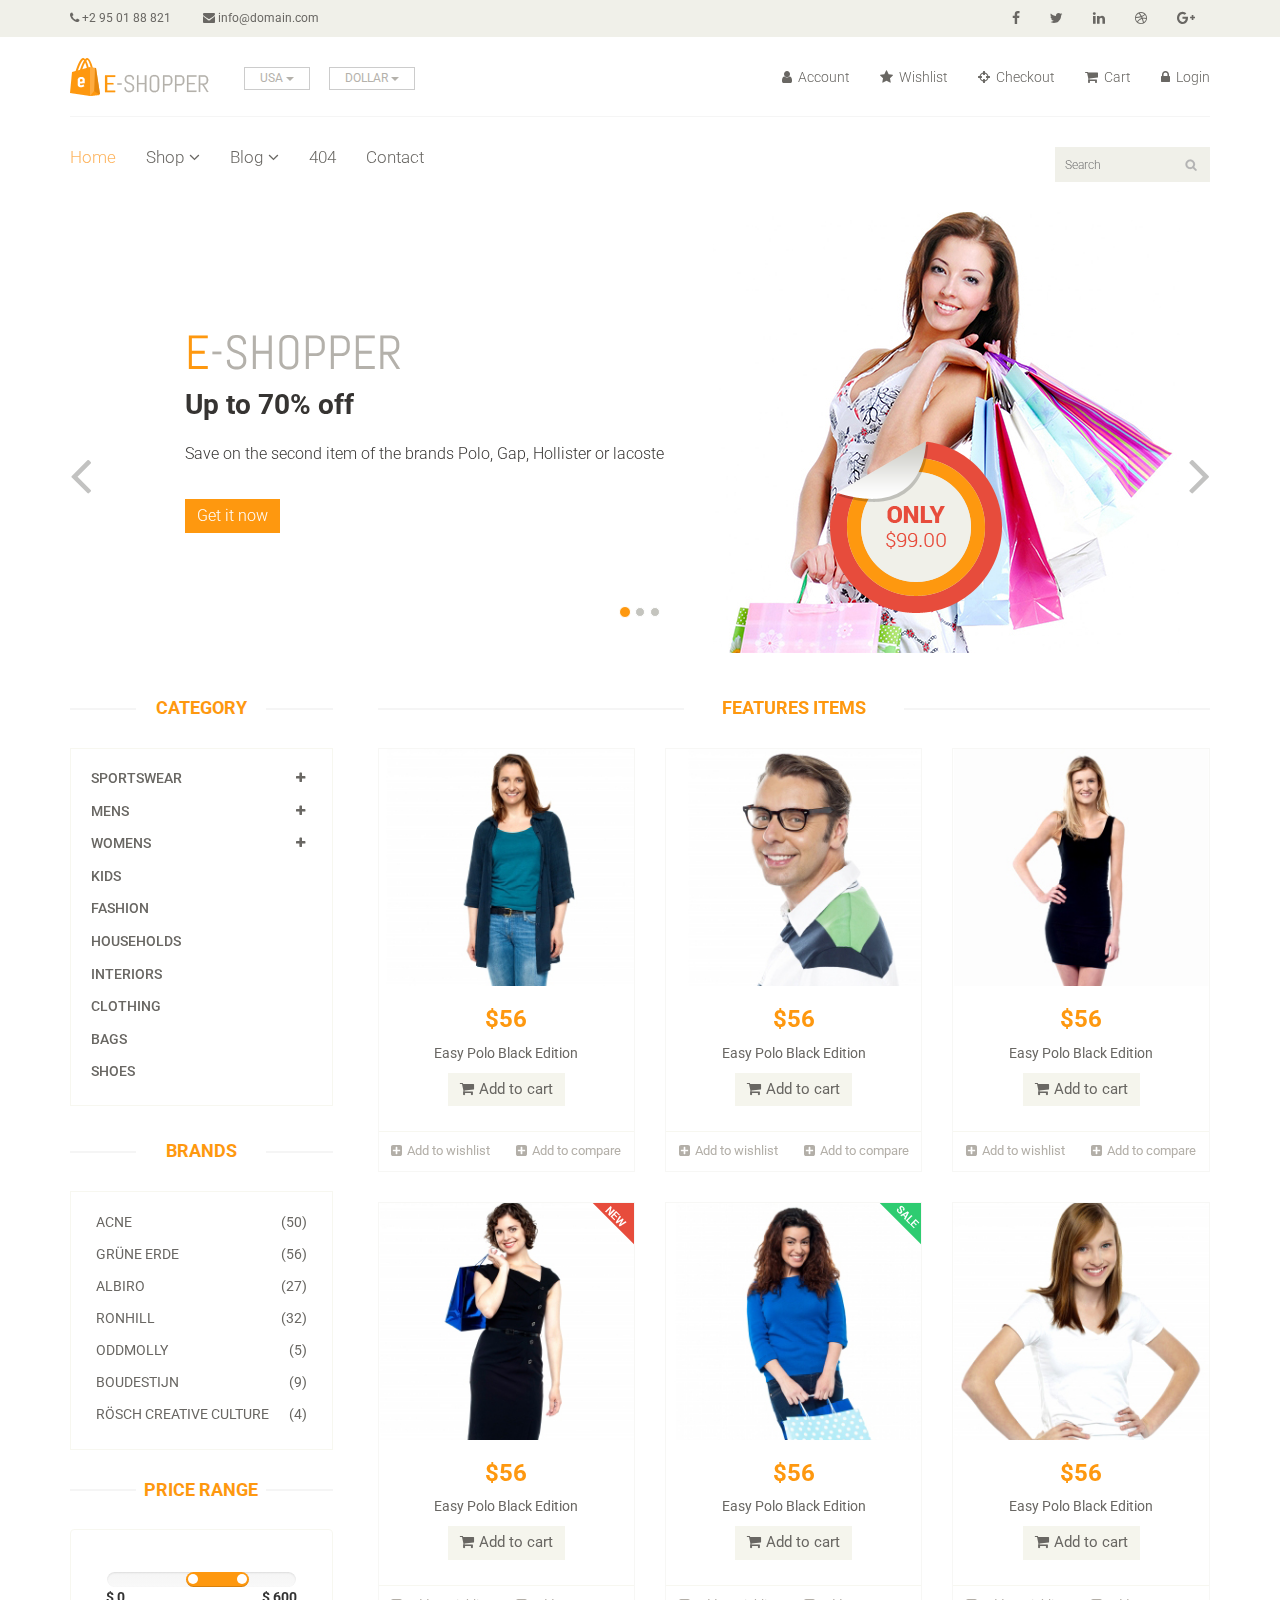
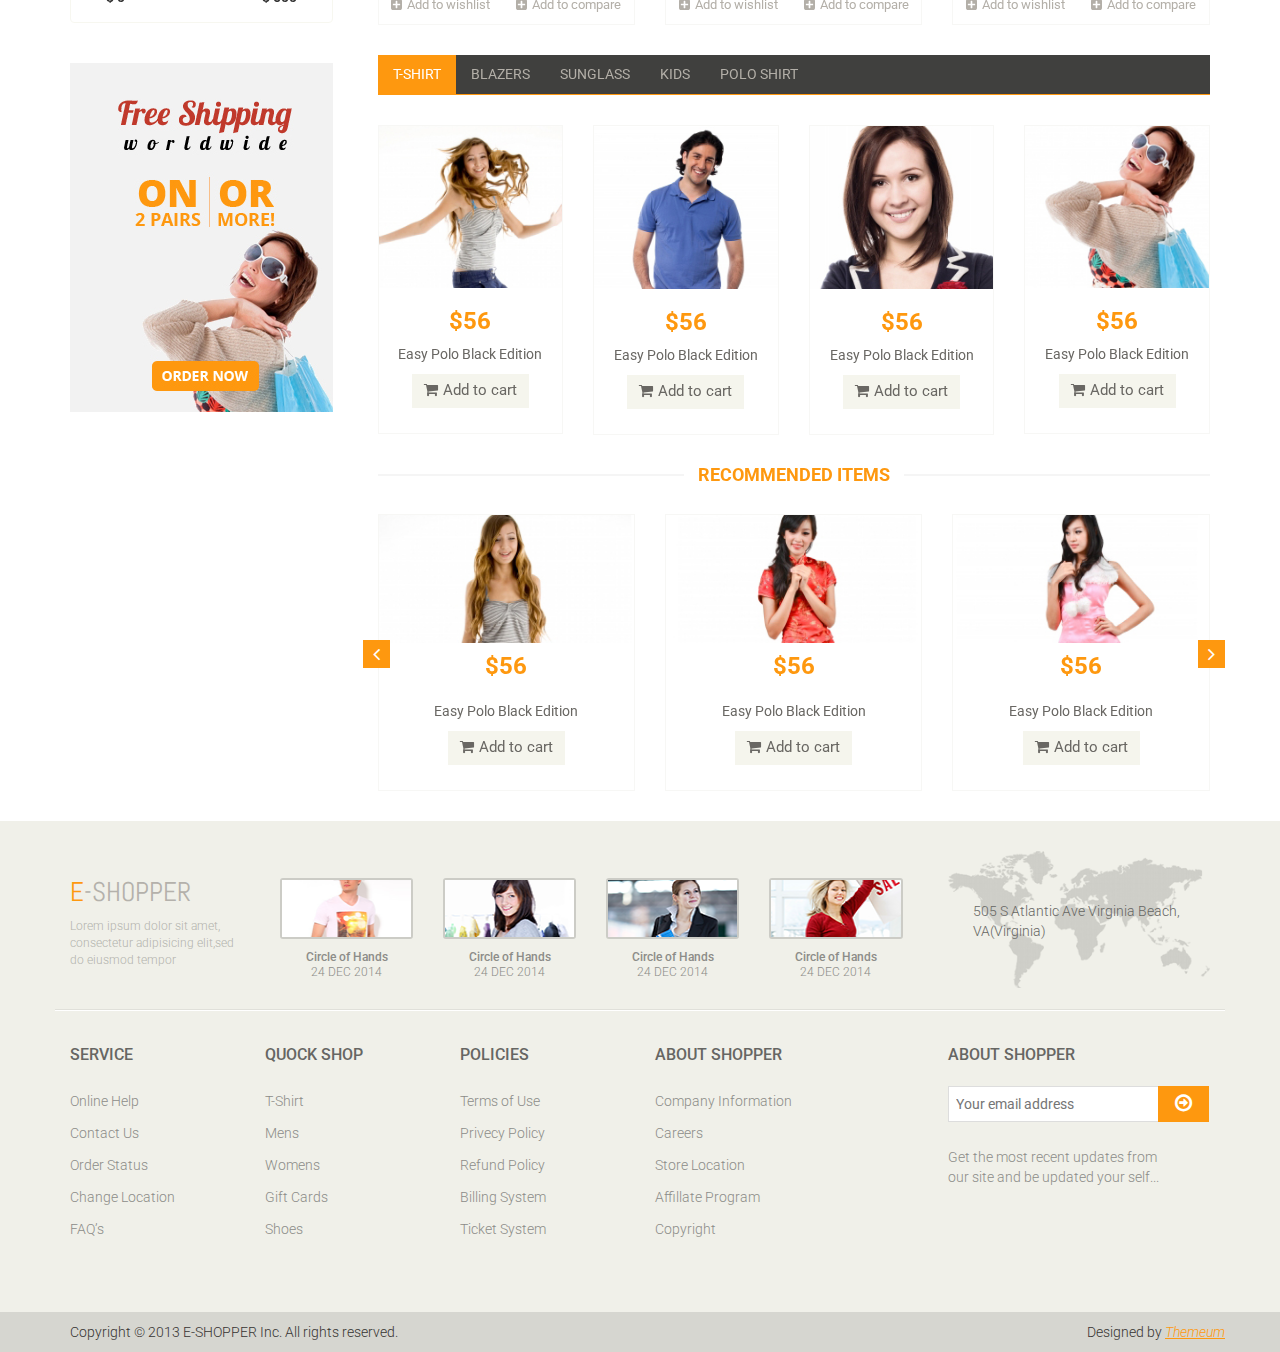
==== commit 03421319: "sdf" ====
--- a/index.html
+++ b/index.html
@@ -7,7 +7,7 @@
     <meta name="author" content="">
     <title>Home | E-Shopper</title>
     <link href="css/bootstrap.min.css" rel="stylesheet">
-    <link href="css/font-awesome.min.css" rel="stylesheet">
+    <link href="https://maxcdn.bootstrapcdn.com/font-awesome/4.7.0/css/font-awesome.min.css" rel="stylesheet">
     <link href="css/prettyPhoto.css" rel="stylesheet">
     <link href="css/price-range.css" rel="stylesheet">
     <link href="css/animate.css" rel="stylesheet">
